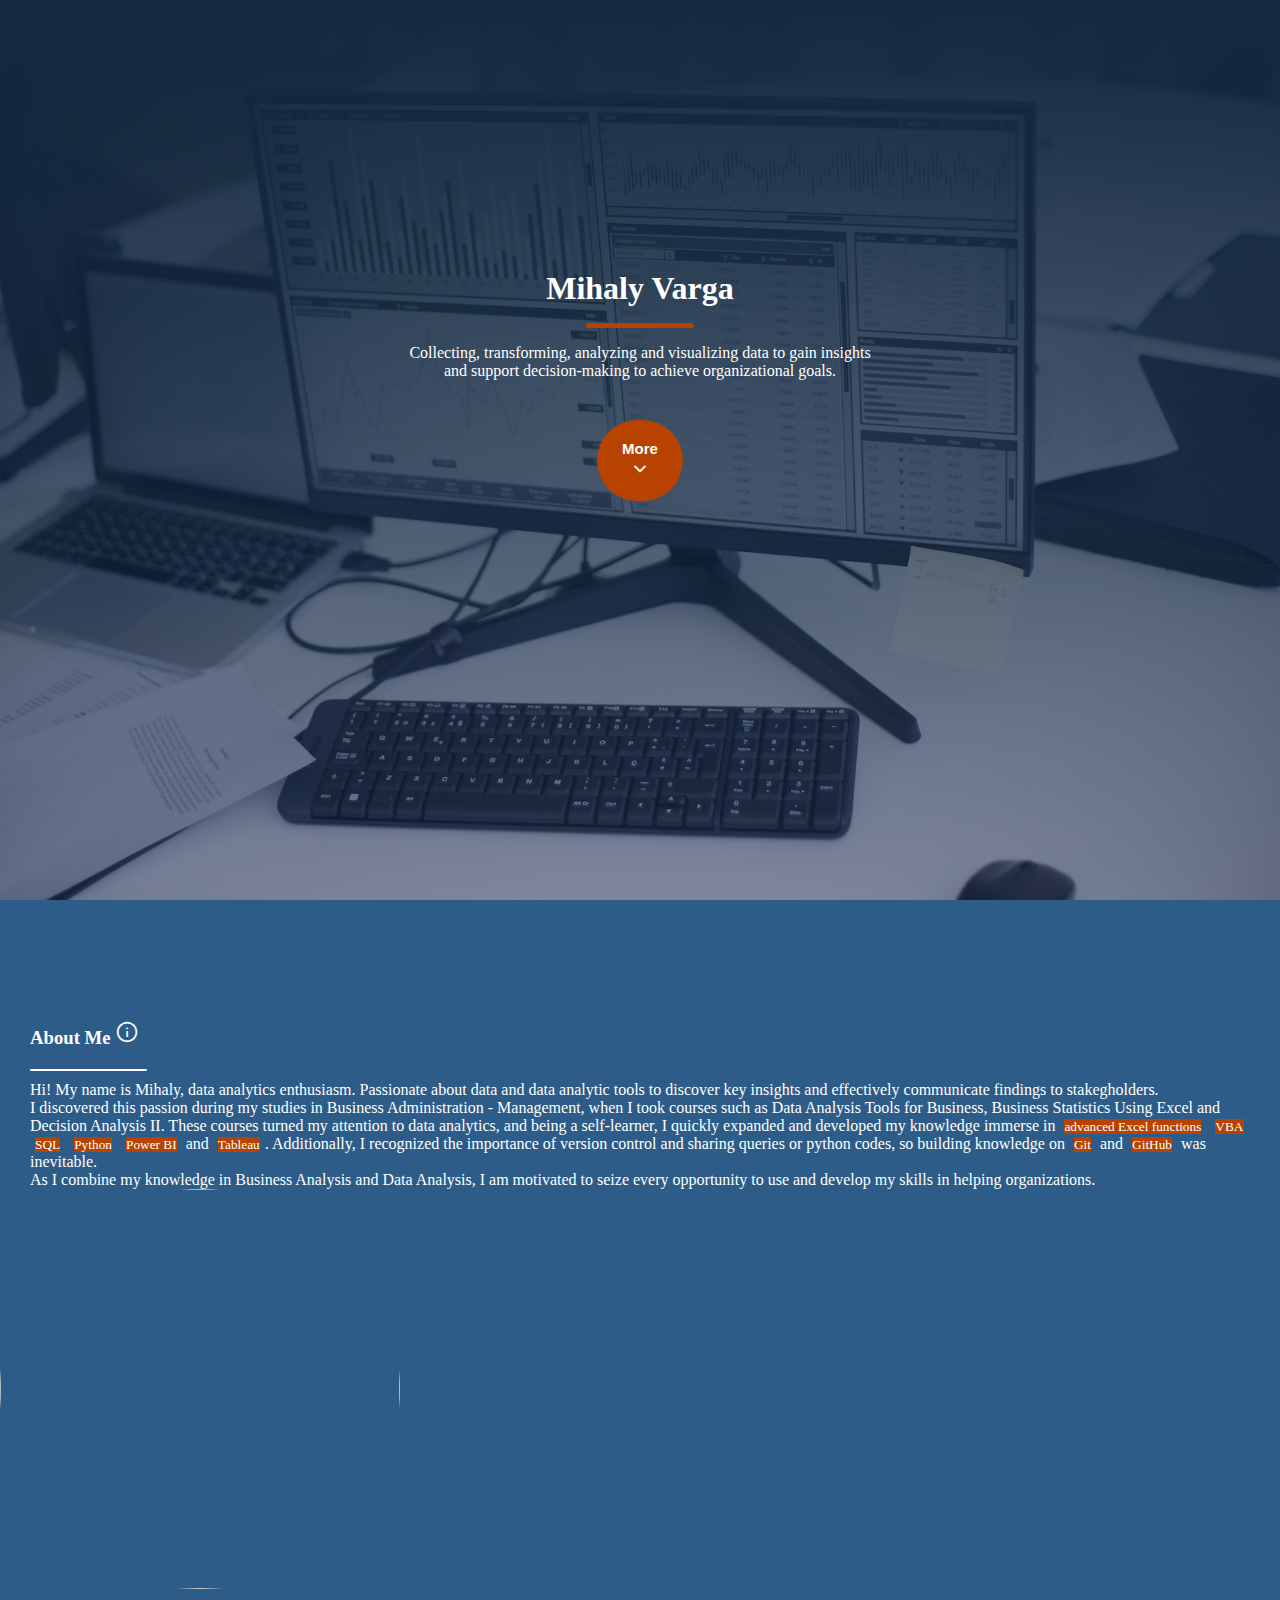
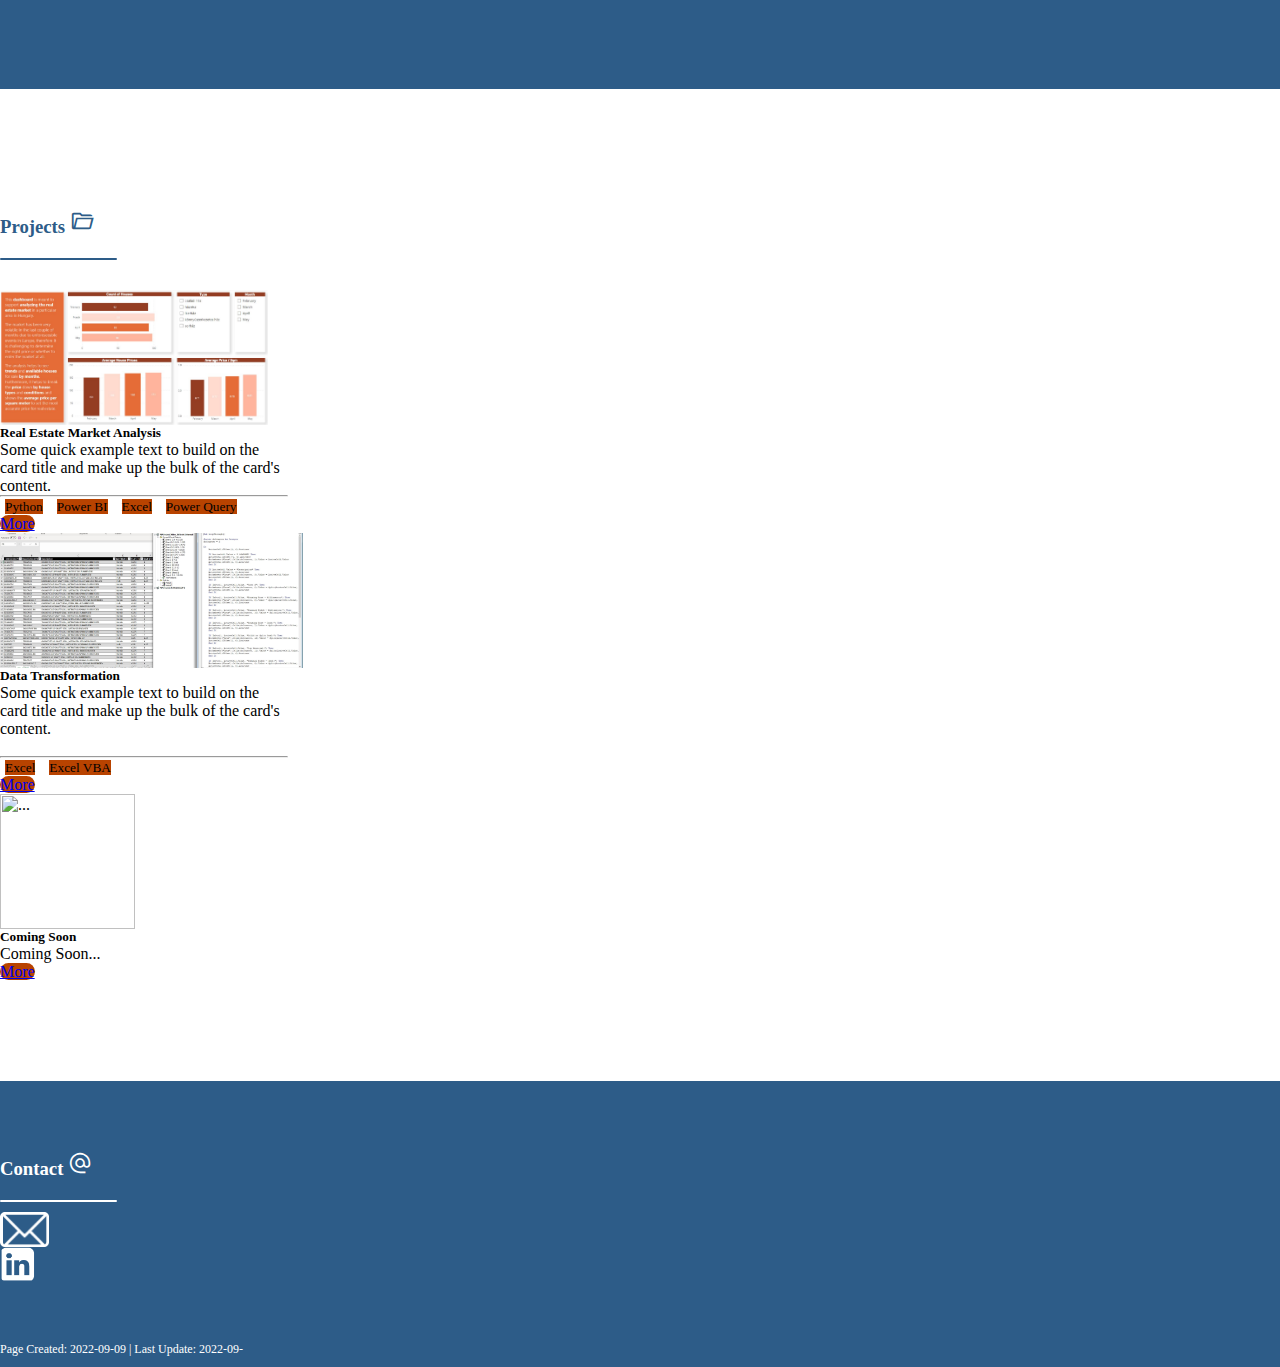
==== index.html @ f5728b47 "Updated About Me" ====
<html lang="en">
<head>
    <link rel="stylesheet" href="https://fonts.googleapis.com/css2?family=Material+Symbols+Outlined:opsz,wght,FILL,GRAD@20..48,100..700,0..1,-50..200" />
    <link rel="stylesheet" href="resources/style.css">
    <link href="https://cdn.jsdelivr.net/npm/bootstrap@5.2.1/dist/css/bootstrap.min.css" rel="stylesheet" integrity="sha384-iYQeCzEYFbKjA/T2uDLTpkwGzCiq6soy8tYaI1GyVh/UjpbCx/TYkiZhlZB6+fzT" crossorigin="anonymous">
    <script src="https://cdn.jsdelivr.net/npm/bootstrap@5.2.1/dist/js/bootstrap.bundle.min.js" integrity="sha384-u1OknCvxWvY5kfmNBILK2hRnQC3Pr17a+RTT6rIHI7NnikvbZlHgTPOOmMi466C8" crossorigin="anonymous"></script>
    <meta charset="UTF-8">
    <meta http-equiv="X-UA-Compatible" content="IE=edge">
    <meta name="viewport" content="width=device-width, initial-scale=1.0">
    <title>Mihaly Varga</title>
    <link rel="icon" type="image/x-icon" href="resources/mv.png">
</head>
<body>
    <div class="jumbotron">
        <h1 class="display-4">Mihaly Varga</h1>
        <div class="line"></div>
        <h4>Collecting, transforming, analyzing and visualizing data to gain insights<br> and support decision-making to achieve organizational goals.</h4>
        <a href="#aboutme"><button type="button" class="button"><span class="more"> More</span>
                <br>
                <span class="material-symbols-outlined">
                keyboard_arrow_down
                    </span>
            </button>
        </a>
    </div>
    <div class="wrap" id="aboutme">
        <div class="container">
            <div class="row">
            <div class="col-6">
                <h3>About Me <span class="material-symbols-outlined">
                    info
                    </span></h3>
                    <div class="line2"></div>
            <p>Hi! My name is Mihaly, data analytics enthusiasm. Passionate about data and data analytic tools to discover key insights and effectively communicate findings to stakegholders.</p>
            <p>I discovered this passion during my studies in Business Administration - Management, when I took courses such as Data Analysis Tools for Business, Business Statistics Using Excel and Decision Analysis II. These courses turned my attention to data analytics, and being a self-learner, I quickly expanded and developed my knowledge immerse in <span class="badge rounded-pill">advanced Excel functions</span> <span class="badge rounded-pill">VBA</span> <span class="badge rounded-pill">SQL</span> <span class="badge rounded-pill">Python</span> <span class="badge rounded-pill">Power BI</span> and <span class="badge rounded-pill">Tableau</span>. Additionally, I recognized the importance of version control and sharing queries or python codes, so building knowledge on <span class="badge rounded-pill">Git</span> and <span class="badge rounded-pill">GitHub</span> was inevitable.</p>
            <p>As I combine my knowledge in Business Analysis and Data Analysis, I am motivated to seize every opportunity to use and develop my skills in helping organizations.</p>
        </div>
            <div class="col-md-auto">
                <img src="resources/me.jpg" alt="" class="portrait">
            </div>
            </div>
        </div>
    </div>
    <div class="wrap2">
        <div class="container text-center">
            <div class="row">
                <div class="col"><h3 class="projects">Projects <span class="material-symbols-outlined">
                    folder_open</span></h3>
            <div class="line3"></div>
        </div>
        </div>
            <div class="row">
            <div class="col">
                <div class="card" style="width: 18rem;">
                    <img src="resources/project1_thumbnail.JPG" class="card-img-top" alt="...">
                    <div class="card-body">
                      <h5 class="card-title">Real Estate Market Analysis</h5>
                      <p class="card-text">Some quick example text to build on the card title and make up the bulk of the card's content.
                        <br><hr>
                        <span class="badge rounded-pill text-bg-primary">Python</span>
                        <span class="badge rounded-pill text-bg-primary">Power BI</span>
                        <span class="badge rounded-pill text-bg-primary">Excel</span>
                        <span class="badge rounded-pill text-bg-primary">Power Query</span>
                      </p>
                      <a href="#" class="btn btn-primary">More</a>
                    </div>
                  </div>
            </div>
            <div class="col">
                <div class="card" style="width: 18rem;">
                    <img src="resources/project2_thumbnail.JPG" class="card-img-top" alt="...">
                    <div class="card-body">
                      <h5 class="card-title">Data Transformation</h5>
                      <p class="card-text">Some quick example text to build on the card title and make up the bulk of the card's content.<br>
                      <br><hr>
                      <span class="badge rounded-pill text-bg-primary">Excel</span>
                      <span class="badge rounded-pill text-bg-primary">Excel VBA</span>
                    </p>
                      <a href="#" class="btn btn-primary">More</a>
                    </div>
                  </div>
            </div>
            <div class="col">
                <div class="card" style="width: 18rem;">
                    <img src="..." class="card-img-top" alt="...">
                    <div class="card-body">
                      <h5 class="card-title">Coming Soon</h5>
                      <p class="card-text">Coming Soon...</p>
                      <a href="#" class="btn btn-primary">More</a>
                    </div>
                  </div>
            </div>
            </div>
        </div>
    </div>
    <div class="wrap3">
        <div class="container text-center">
            <div class="row">
                <div class="col"><h3 class="contact">Contact <span class="material-symbols-outlined">
                    alternate_email
                    </span></h3><div class="line2"></div></div>
            </div>
        </div>
        <div class="container text-center secondary_wrap">
            <div class="row">
                <div class="col"><a href = "mailto: varga.mihaly87@gmail.com"><img src="resources/mail.png" alt="" class="mail"></a></div>
                <div class="col"><a href="https://www.linkedin.com/in/mihaly-varga/" target="_blank" rel="noopener noreferrer"><img src="resources/linkedin.png" alt="" class="linkedin"></a></div>
            </div>
        </div>
    </div>
    <div class="wrap4">
        <div class="container text-center">
            <div class="row">
                <div class="col">Page Created: 2022-09-09 | Last Update: 2022-09-</div>
            </div>
        </div>
    </div>
</body>
</html>
---- resources/style.css ----
* {
    margin: 0;
    padding: 0;
}

.jumbotron {
    height: 100vh;
    background-image: linear-gradient(rgb(20, 42, 63), rgba(16, 31, 71, 0.5)), url('../resources/background.jpg');
    background-size: cover;
    background-position: center;
    color: white;
    text-align: center;
}

.jumbotron h1 {
    font-weight: 600;
    padding-top: 30vh;
}

.jumbotron h4 {
    line-height: normal;
}

.line {
    height: 5px;
    width: 12vh;
    margin: 1em auto;
    background-color: rgb(184, 67, 0);
    border-radius: 5px;
}

.jumbotron h4 {
    font-weight: lighter;
}

.button {
    margin-top: 40px;
    margin-left: auto;
    margin-right: auto;
    text-align: center;
    border: 0;
    color: white;
    background-color: rgb(184, 67, 0);
    border-radius: 50px;
    padding: 20px 25px;
}
.more {
    font-size: 15px;
    font-weight: bolder;
    margin: 0;
}

.wrap {
    padding: 100px 0px;
    width: 100%;
    color: white;
    background-color: rgb(45, 92, 136);
}

.col-6 {
    height: auto;
    padding: 0px 30px !important; 
}

.badge {
    font-size: 10pt !important;
    background-color: rgb(184, 67, 0) !important;
}

.portrait {
    border-radius: 100%;
    height: 400px;
    overflow: hidden;
}

h3 {
    margin: 20px 0px;
}

.line2 {
    height: 2px;
    margin: 10px 0px;
    width: 13vh;
    background-color: rgb(255, 255, 255);
    border-radius: 5px;
}

.material-symbols-outlined {
  font-variation-settings:
  'FILL' 0,
  'wght' 500,
  'GRAD' 0,
  'opsz' 48
}

.wrap2 {
    padding: 100px 0px;
}

.projects {
    text-align: left !important;
    color: rgb(45, 92, 136) !important;
}

.material-symbols-outlined {
  font-variation-settings:
  'FILL' 0,
  'wght' 500,
  'GRAD' 0,
  'opsz' 48
}

.line3 {
    margin-bottom: 30px !important;
    height: 2px;
    margin: 10px 0px;
    width: 13vh !important;
    background-color: rgb(45, 92, 136);
    border-radius: 5px;
}

.btn {
    margin-top: 5px;
    border: 0 !important;
    border-radius: 15px !important;
    background-color: rgb(184, 67, 0) !important;
}

.badge {
    margin: 5px !important;
}

.card-img-top {
    height: 15vh !important;
}

.wrap3 {
    padding: 50px 0px;
    width: 100%;
    color: white;
    background-color: rgb(45, 92, 136);
}

.contact {
    text-align: left !important;
}

.secondary_wrap {
    width: 60vh !important;
}

.linkedin {
    width: 35px;
}

.mail {
    height: 35px;
}

.wrap4 {
    font-size: 9pt;
    padding: 10px 0px;
    width: 100%;
    color: white;
    background-color: rgb(45, 92, 136);
}
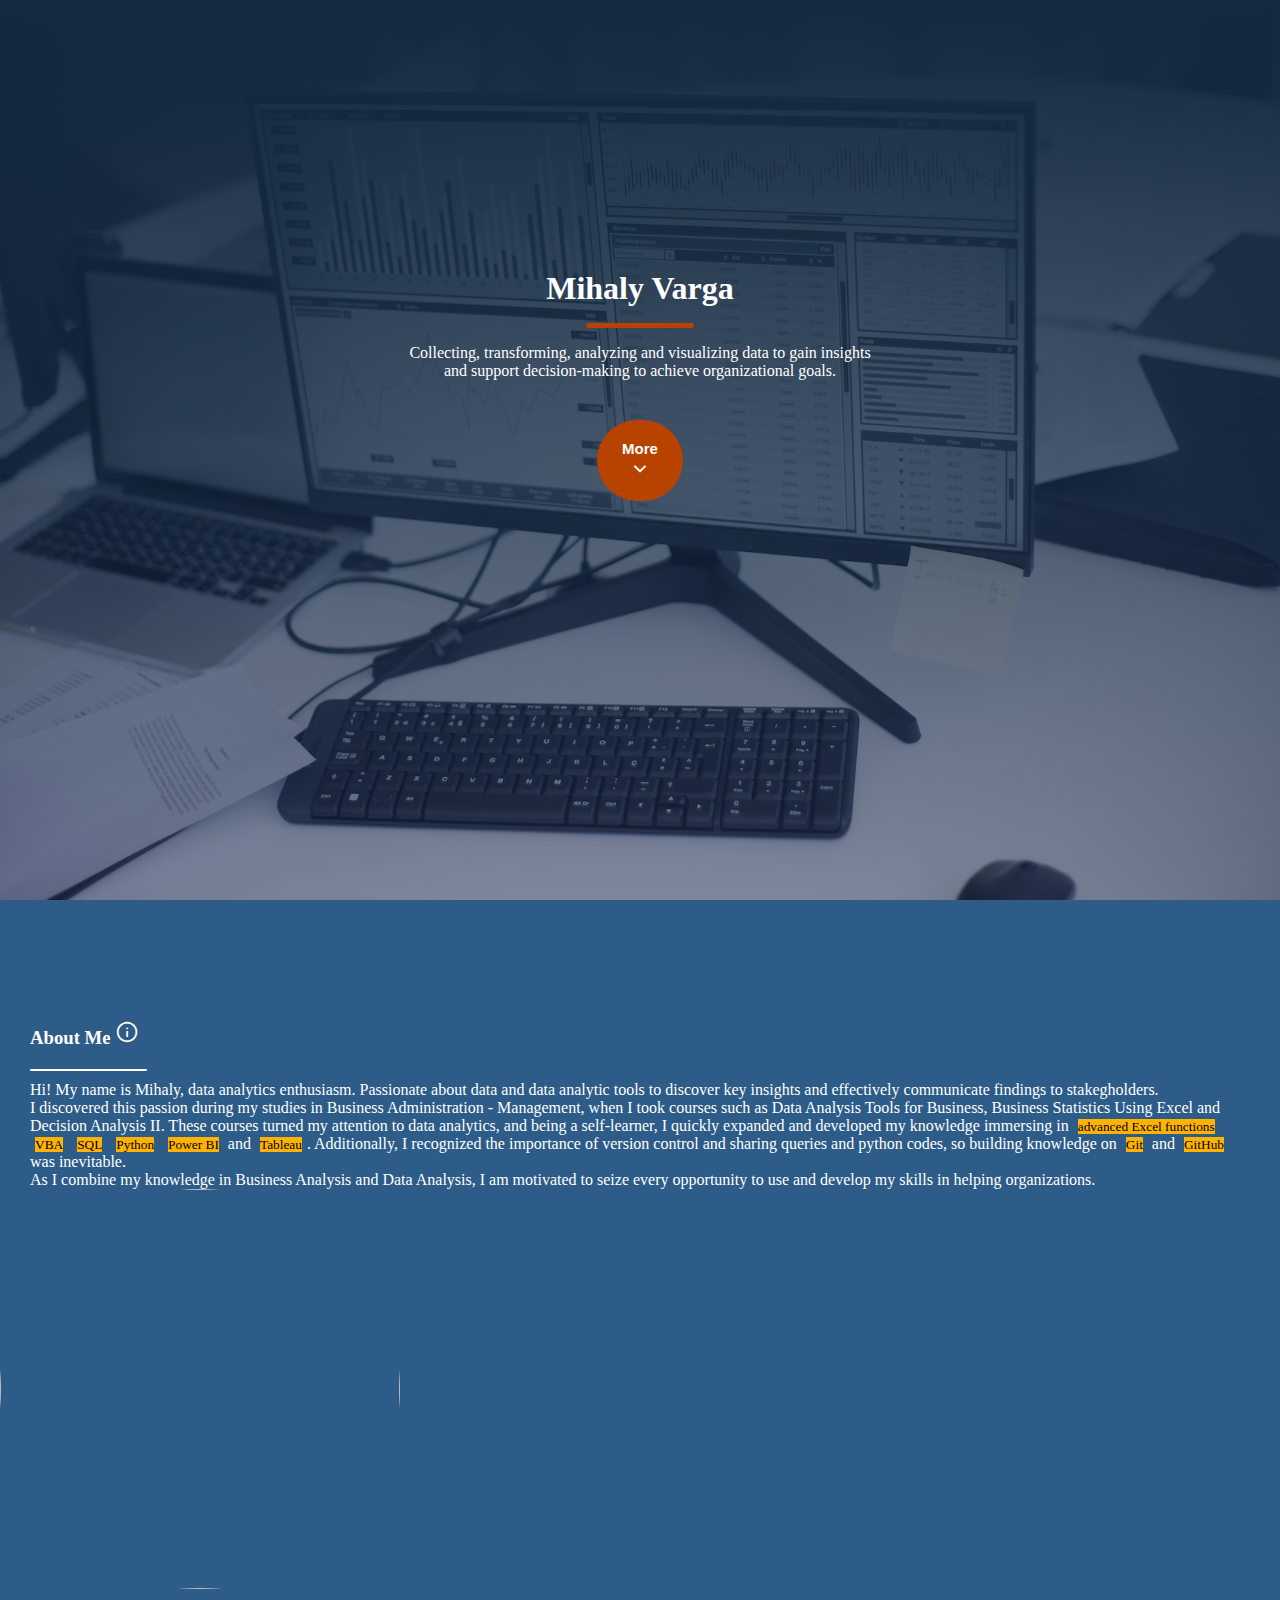
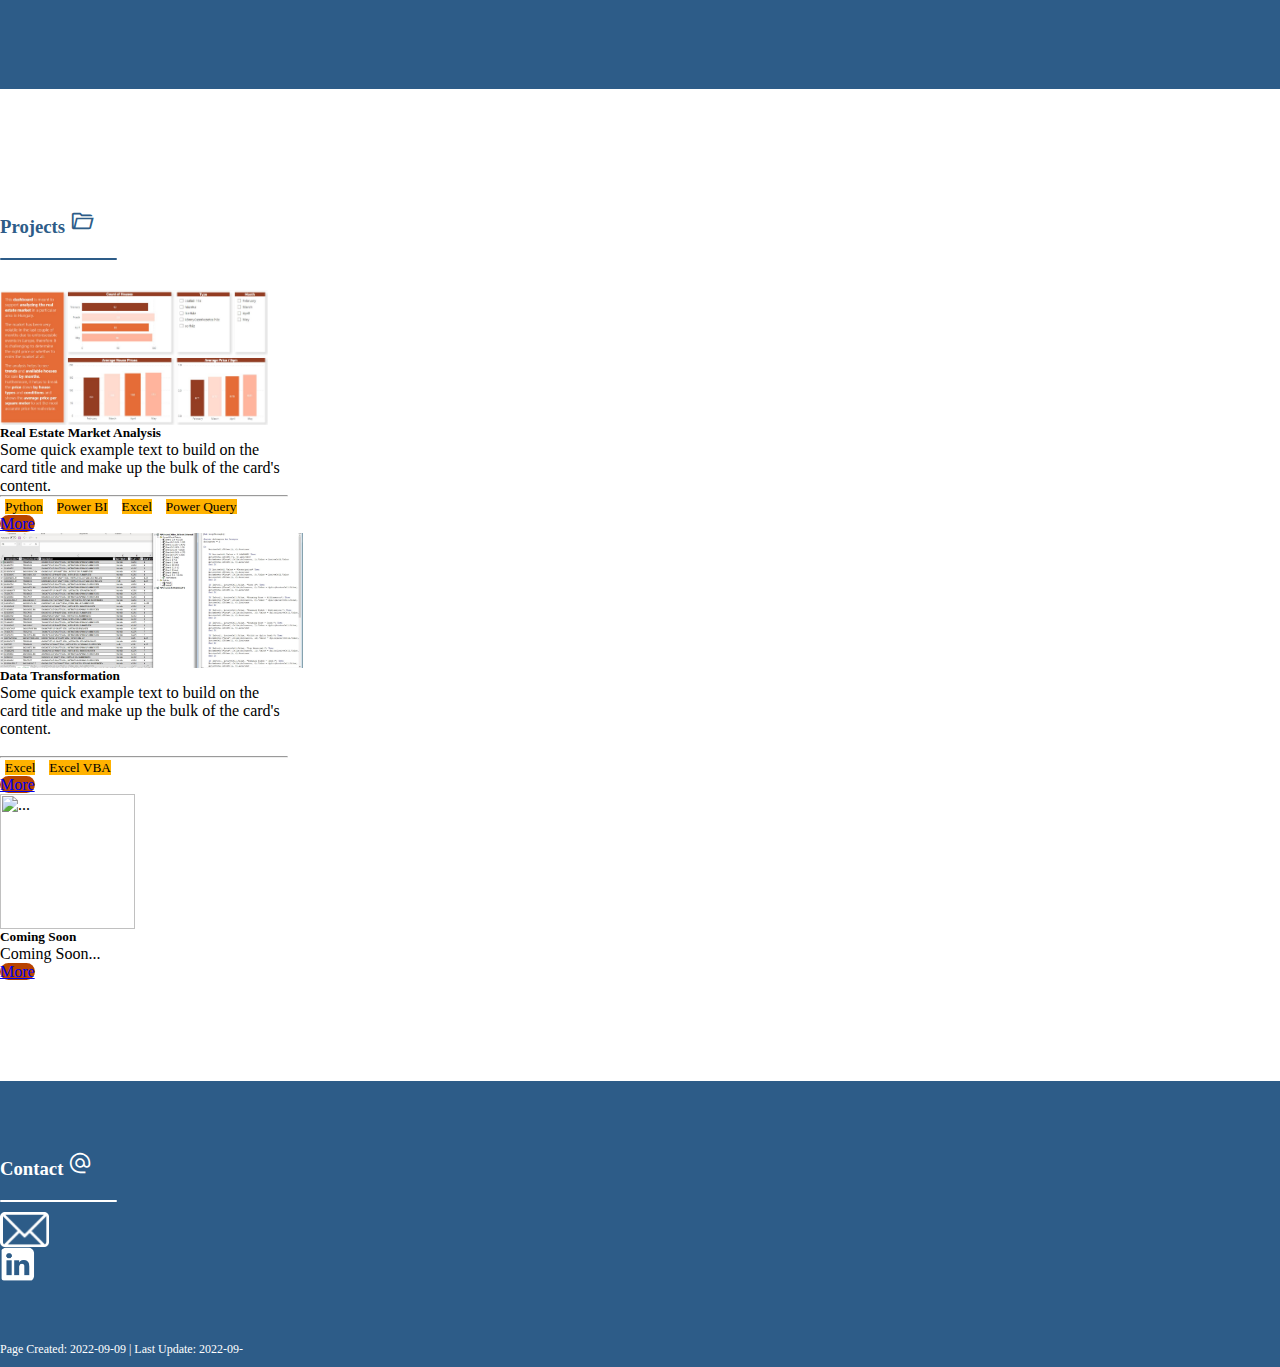
==== commit 7674ac8d: "Spelling correction" ====
--- a/index.html
+++ b/index.html
@@ -32,7 +32,7 @@
                     </span></h3>
                     <div class="line2"></div>
             <p>Hi! My name is Mihaly, data analytics enthusiasm. Passionate about data and data analytic tools to discover key insights and effectively communicate findings to stakegholders.</p>
-            <p>I discovered this passion during my studies in Business Administration - Management, when I took courses such as Data Analysis Tools for Business, Business Statistics Using Excel and Decision Analysis II. These courses turned my attention to data analytics, and being a self-learner, I quickly expanded and developed my knowledge immerse in <span class="badge rounded-pill">advanced Excel functions</span> <span class="badge rounded-pill">VBA</span> <span class="badge rounded-pill">SQL</span> <span class="badge rounded-pill">Python</span> <span class="badge rounded-pill">Power BI</span> and <span class="badge rounded-pill">Tableau</span>. Additionally, I recognized the importance of version control and sharing queries or python codes, so building knowledge on <span class="badge rounded-pill">Git</span> and <span class="badge rounded-pill">GitHub</span> was inevitable.</p>
+            <p>I discovered this passion during my studies in Business Administration - Management, when I took courses such as Data Analysis Tools for Business, Business Statistics Using Excel and Decision Analysis II. These courses turned my attention to data analytics, and being a self-learner, I quickly expanded and developed my knowledge immersing in <span class="badge rounded-pill">advanced Excel functions</span> <span class="badge rounded-pill">VBA</span> <span class="badge rounded-pill">SQL</span> <span class="badge rounded-pill">Python</span> <span class="badge rounded-pill">Power BI</span> and <span class="badge rounded-pill">Tableau</span>. Additionally, I recognized the importance of version control and sharing queries and python codes, so building knowledge on <span class="badge rounded-pill">Git</span> and <span class="badge rounded-pill">GitHub</span> was inevitable.</p>
             <p>As I combine my knowledge in Business Analysis and Data Analysis, I am motivated to seize every opportunity to use and develop my skills in helping organizations.</p>
         </div>
             <div class="col-md-auto">
--- a/resources/style.css
+++ b/resources/style.css
@@ -64,7 +64,9 @@
 
 .badge {
     font-size: 10pt !important;
-    background-color: rgb(184, 67, 0) !important;
+    background-color: #FFB200 !important;
+    color: black !important;
+    margin: 5px !important;
 }
 
 .portrait {
@@ -126,10 +128,6 @@
     background-color: rgb(184, 67, 0) !important;
 }
 
-.badge {
-    margin: 5px !important;
-}
-
 .card-img-top {
     height: 15vh !important;
 }
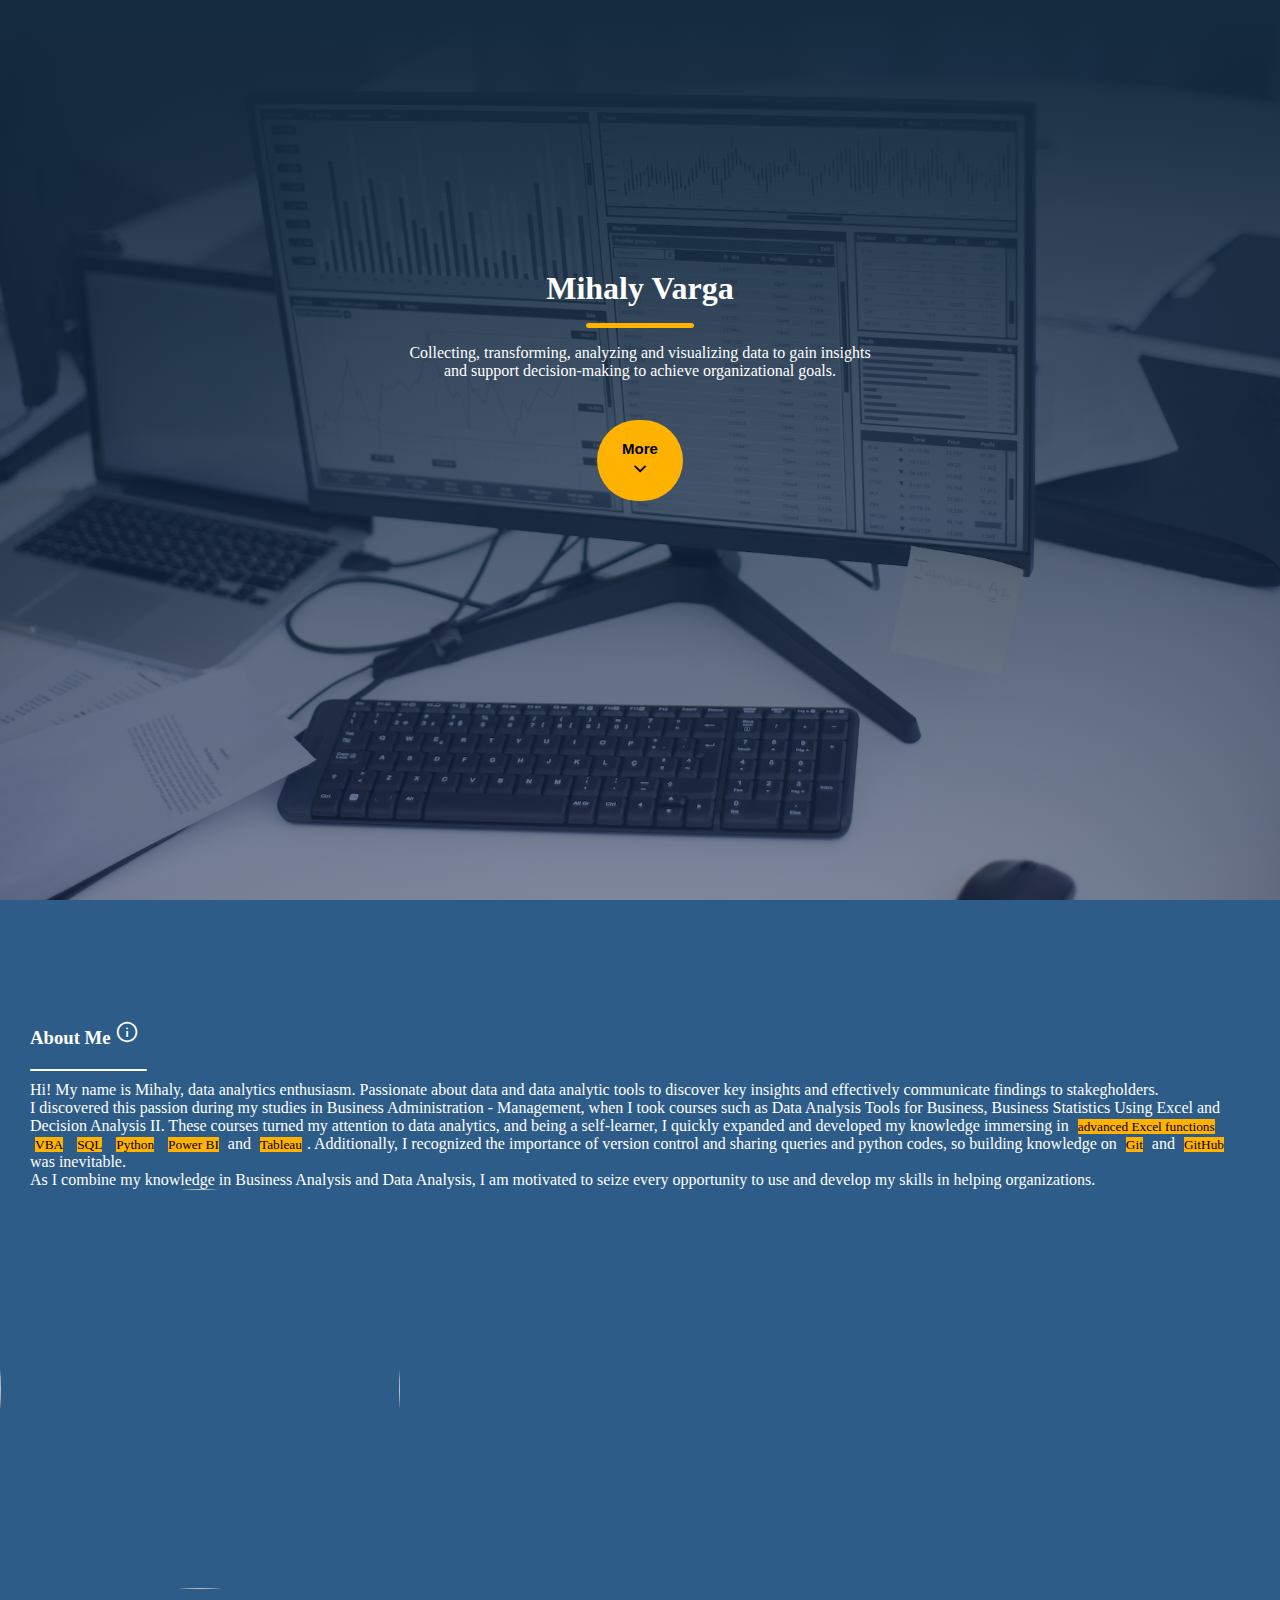
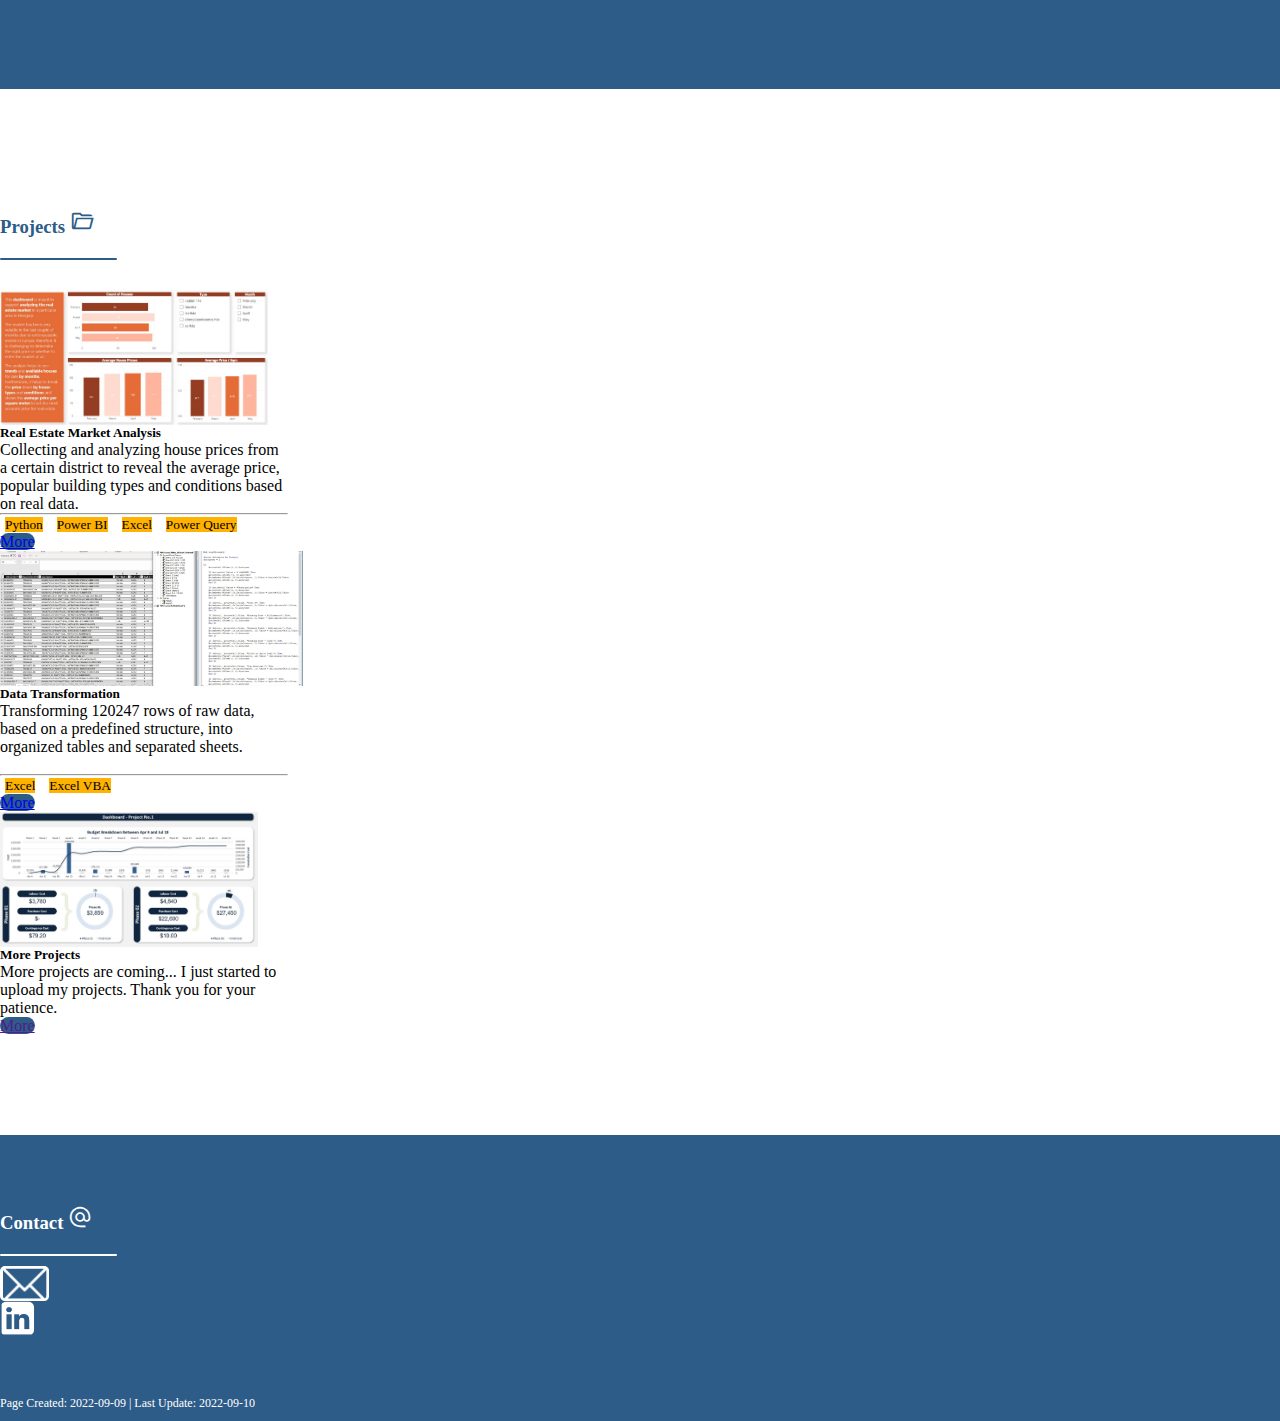
==== commit edadd63a: "Changes and new page" ====
--- a/index.html
+++ b/index.html
@@ -17,7 +17,7 @@
         <h4>Collecting, transforming, analyzing and visualizing data to gain insights<br> and support decision-making to achieve organizational goals.</h4>
         <a href="#aboutme"><button type="button" class="button"><span class="more"> More</span>
                 <br>
-                <span class="material-symbols-outlined">
+                <span class="material-symbols-outlined info">
                 keyboard_arrow_down
                     </span>
             </button>
@@ -25,7 +25,7 @@
     </div>
     <div class="wrap" id="aboutme">
         <div class="container">
-            <div class="row">
+            <div class="row justify-content-md-center">
             <div class="col-6">
                 <h3>About Me <span class="material-symbols-outlined">
                     info
@@ -43,26 +43,26 @@
     </div>
     <div class="wrap2">
         <div class="container text-center">
-            <div class="row">
-                <div class="col"><h3 class="projects">Projects <span class="material-symbols-outlined">
+            <div class="row justify-content-md-center">
+                <div class="col"><h3 class="projects">Projects <span class="material-symbols-outlined folder">
                     folder_open</span></h3>
             <div class="line3"></div>
         </div>
         </div>
-            <div class="row">
-            <div class="col">
+            <div class="row justify-content-md-center">
+            <div class="col ">
                 <div class="card" style="width: 18rem;">
                     <img src="resources/project1_thumbnail.JPG" class="card-img-top" alt="...">
                     <div class="card-body">
                       <h5 class="card-title">Real Estate Market Analysis</h5>
-                      <p class="card-text">Some quick example text to build on the card title and make up the bulk of the card's content.
+                      <p class="card-text">Collecting and analyzing house prices from a certain district to reveal the average price, popular building types and conditions based on real data.
                         <br><hr>
-                        <span class="badge rounded-pill text-bg-primary">Python</span>
-                        <span class="badge rounded-pill text-bg-primary">Power BI</span>
-                        <span class="badge rounded-pill text-bg-primary">Excel</span>
-                        <span class="badge rounded-pill text-bg-primary">Power Query</span>
+                        <span class="badge rounded-pill">Python</span>
+                        <span class="badge rounded-pill">Power BI</span>
+                        <span class="badge rounded-pill">Excel</span>
+                        <span class="badge rounded-pill">Power Query</span>
                       </p>
-                      <a href="#" class="btn btn-primary">More</a>
+                      <a href="resources/realestate.html" class="btn btn-primary">More</a>
                     </div>
                   </div>
             </div>
@@ -71,10 +71,10 @@
                     <img src="resources/project2_thumbnail.JPG" class="card-img-top" alt="...">
                     <div class="card-body">
                       <h5 class="card-title">Data Transformation</h5>
-                      <p class="card-text">Some quick example text to build on the card title and make up the bulk of the card's content.<br>
+                      <p class="card-text">Transforming 120247 rows of raw data, based on a predefined structure, into organized tables and separated sheets.<br>
                       <br><hr>
-                      <span class="badge rounded-pill text-bg-primary">Excel</span>
-                      <span class="badge rounded-pill text-bg-primary">Excel VBA</span>
+                      <span class="badge rounded-pill">Excel</span>
+                      <span class="badge rounded-pill">Excel VBA</span>
                     </p>
                       <a href="#" class="btn btn-primary">More</a>
                     </div>
@@ -82,11 +82,11 @@
             </div>
             <div class="col">
                 <div class="card" style="width: 18rem;">
-                    <img src="..." class="card-img-top" alt="...">
+                    <img src="resources/project3_thumbnail.JPG" class="card-img-top" alt="...">
                     <div class="card-body">
-                      <h5 class="card-title">Coming Soon</h5>
-                      <p class="card-text">Coming Soon...</p>
-                      <a href="#" class="btn btn-primary">More</a>
+                      <h5 class="card-title">More Projects</h5>
+                      <p class="card-text">More projects are coming... I just started to upload my projects. Thank you for your patience.</p>
+                      <a href="" class="btn btn-primary">More</a>
                     </div>
                   </div>
             </div>
@@ -95,7 +95,7 @@
     </div>
     <div class="wrap3">
         <div class="container text-center">
-            <div class="row">
+            <div class="row justify-content-md-center">
                 <div class="col"><h3 class="contact">Contact <span class="material-symbols-outlined">
                     alternate_email
                     </span></h3><div class="line2"></div></div>
@@ -103,7 +103,7 @@
         </div>
         <div class="container text-center secondary_wrap">
             <div class="row">
-                <div class="col"><a href = "mailto: varga.mihaly87@gmail.com"><img src="resources/mail.png" alt="" class="mail"></a></div>
+                <div class="col"><a href = "mailto: varga.mihaly87@gmail.com"><img src="resources/mail.png" alt="" class="mail" rel="noopener noreferrer"></a></div>
                 <div class="col"><a href="https://www.linkedin.com/in/mihaly-varga/" target="_blank" rel="noopener noreferrer"><img src="resources/linkedin.png" alt="" class="linkedin"></a></div>
             </div>
         </div>
@@ -111,7 +111,7 @@
     <div class="wrap4">
         <div class="container text-center">
             <div class="row">
-                <div class="col">Page Created: 2022-09-09 | Last Update: 2022-09-</div>
+                <div class="col">Page Created: 2022-09-09 | Last Update: 2022-09-10</div>
             </div>
         </div>
     </div>
--- a/resources/style.css
+++ b/resources/style.css
@@ -25,7 +25,7 @@
     height: 5px;
     width: 12vh;
     margin: 1em auto;
-    background-color: rgb(184, 67, 0);
+    background-color: #FFB200;
     border-radius: 5px;
 }
 
@@ -40,11 +40,12 @@
     text-align: center;
     border: 0;
     color: white;
-    background-color: rgb(184, 67, 0);
+    background-color: #FFB200;
     border-radius: 50px;
     padding: 20px 25px;
 }
 .more {
+    color: black;
     font-size: 15px;
     font-weight: bolder;
     margin: 0;
@@ -87,12 +88,12 @@
     border-radius: 5px;
 }
 
-.material-symbols-outlined {
-  font-variation-settings:
-  'FILL' 0,
-  'wght' 500,
-  'GRAD' 0,
-  'opsz' 48
+.info {
+    color: black;
+}
+
+.folder {
+    color: rgb(45, 92, 136);
 }
 
 .wrap2 {
@@ -125,7 +126,7 @@
     margin-top: 5px;
     border: 0 !important;
     border-radius: 15px !important;
-    background-color: rgb(184, 67, 0) !important;
+    background-color: rgb(45, 92, 136) !important;
 }
 
 .card-img-top {
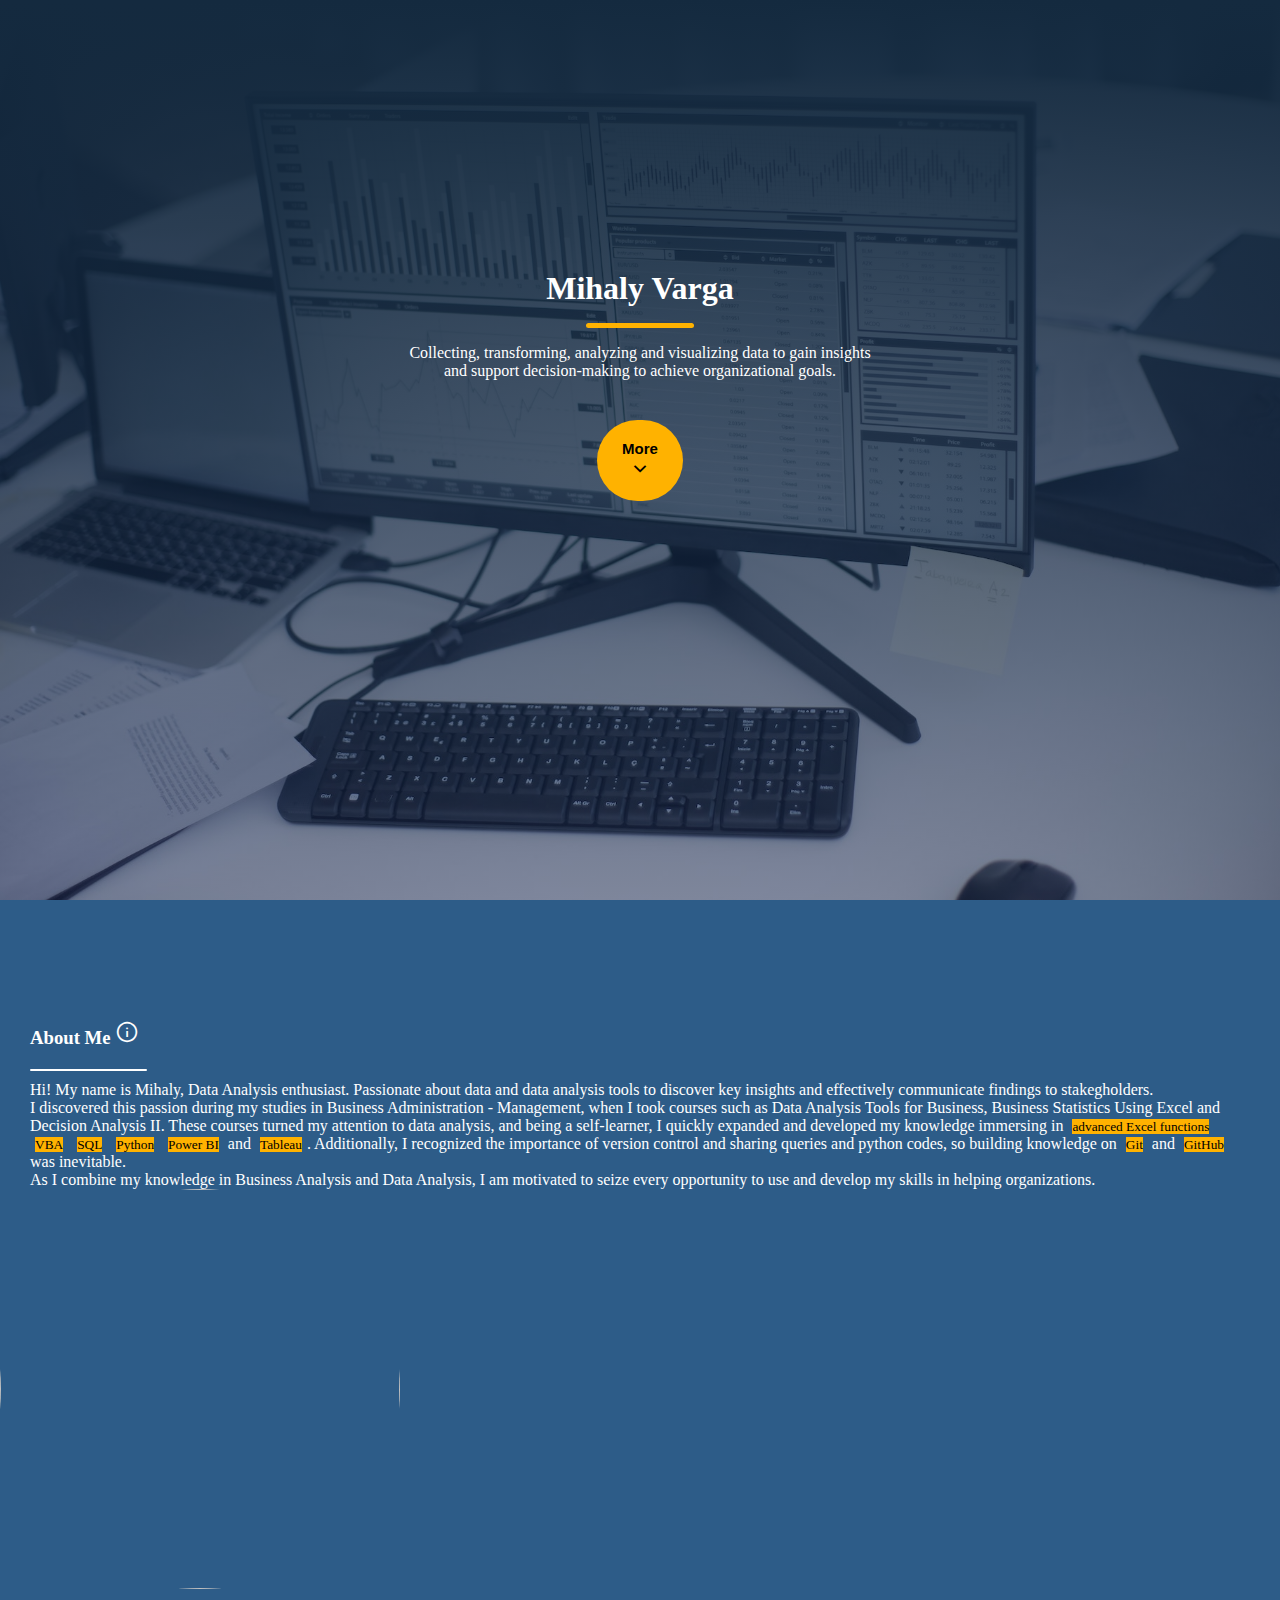
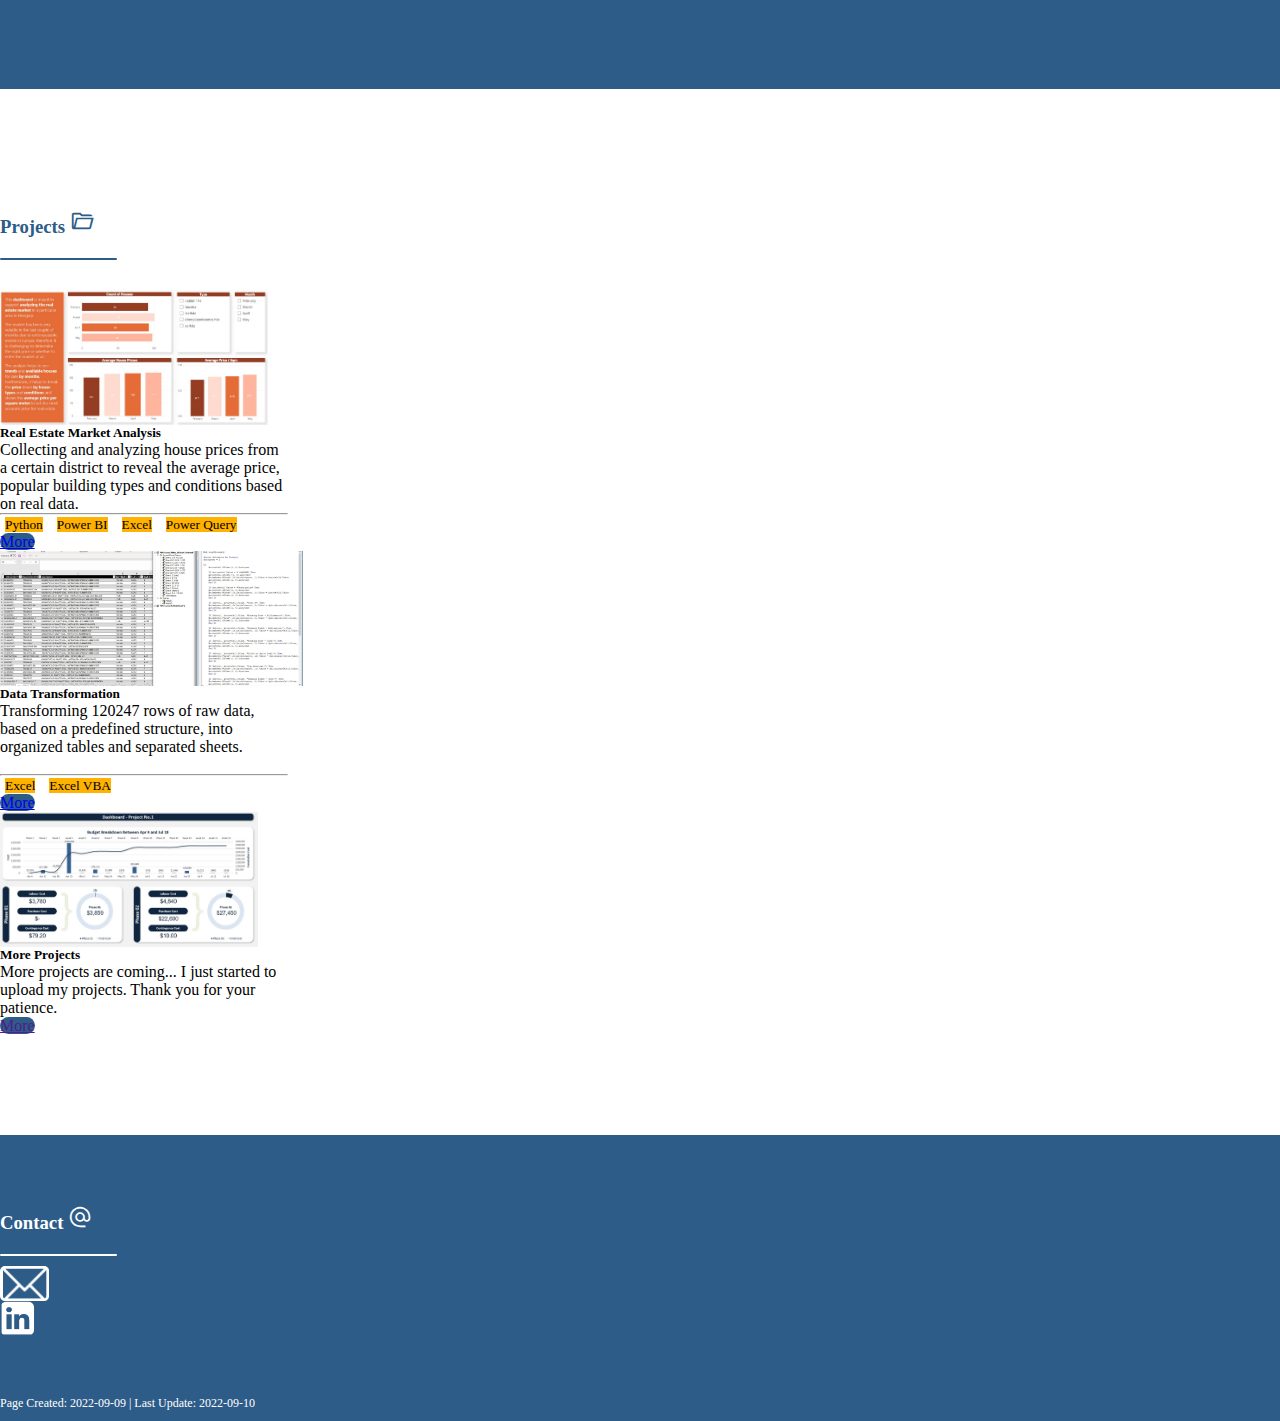
==== commit a98a3742: "Finalized new page" ====
--- a/index.html
+++ b/index.html
@@ -31,8 +31,8 @@
                     info
                     </span></h3>
                     <div class="line2"></div>
-            <p>Hi! My name is Mihaly, data analytics enthusiasm. Passionate about data and data analytic tools to discover key insights and effectively communicate findings to stakegholders.</p>
-            <p>I discovered this passion during my studies in Business Administration - Management, when I took courses such as Data Analysis Tools for Business, Business Statistics Using Excel and Decision Analysis II. These courses turned my attention to data analytics, and being a self-learner, I quickly expanded and developed my knowledge immersing in <span class="badge rounded-pill">advanced Excel functions</span> <span class="badge rounded-pill">VBA</span> <span class="badge rounded-pill">SQL</span> <span class="badge rounded-pill">Python</span> <span class="badge rounded-pill">Power BI</span> and <span class="badge rounded-pill">Tableau</span>. Additionally, I recognized the importance of version control and sharing queries and python codes, so building knowledge on <span class="badge rounded-pill">Git</span> and <span class="badge rounded-pill">GitHub</span> was inevitable.</p>
+            <p>Hi! My name is Mihaly, Data Analysis enthusiast. Passionate about data and data analysis tools to discover key insights and effectively communicate findings to stakegholders.</p>
+            <p>I discovered this passion during my studies in Business Administration - Management, when I took courses such as Data Analysis Tools for Business, Business Statistics Using Excel and Decision Analysis II. These courses turned my attention to data analysis, and being a self-learner, I quickly expanded and developed my knowledge immersing in <span class="badge rounded-pill">advanced Excel functions</span> <span class="badge rounded-pill">VBA</span> <span class="badge rounded-pill">SQL</span> <span class="badge rounded-pill">Python</span> <span class="badge rounded-pill">Power BI</span> and <span class="badge rounded-pill">Tableau</span>. Additionally, I recognized the importance of version control and sharing queries and python codes, so building knowledge on <span class="badge rounded-pill">Git</span> and <span class="badge rounded-pill">GitHub</span> was inevitable.</p>
             <p>As I combine my knowledge in Business Analysis and Data Analysis, I am motivated to seize every opportunity to use and develop my skills in helping organizations.</p>
         </div>
             <div class="col-md-auto">
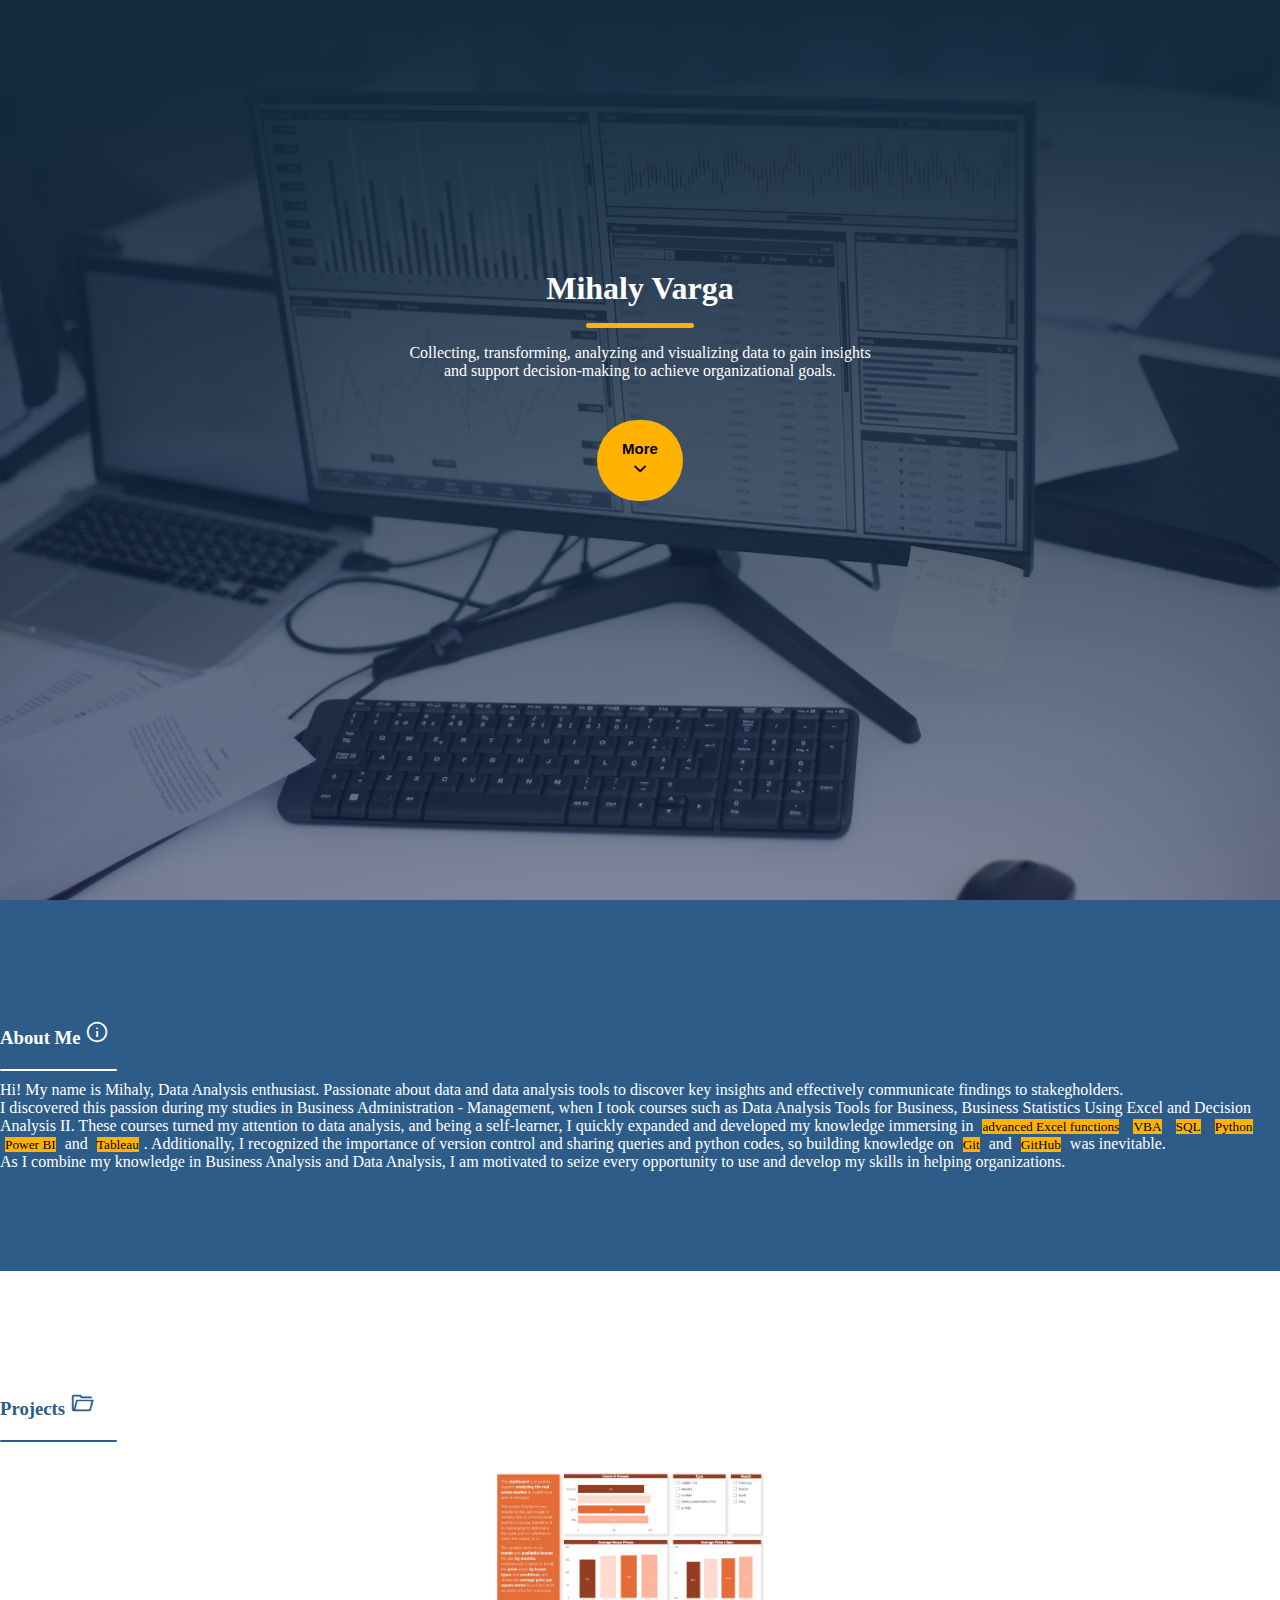
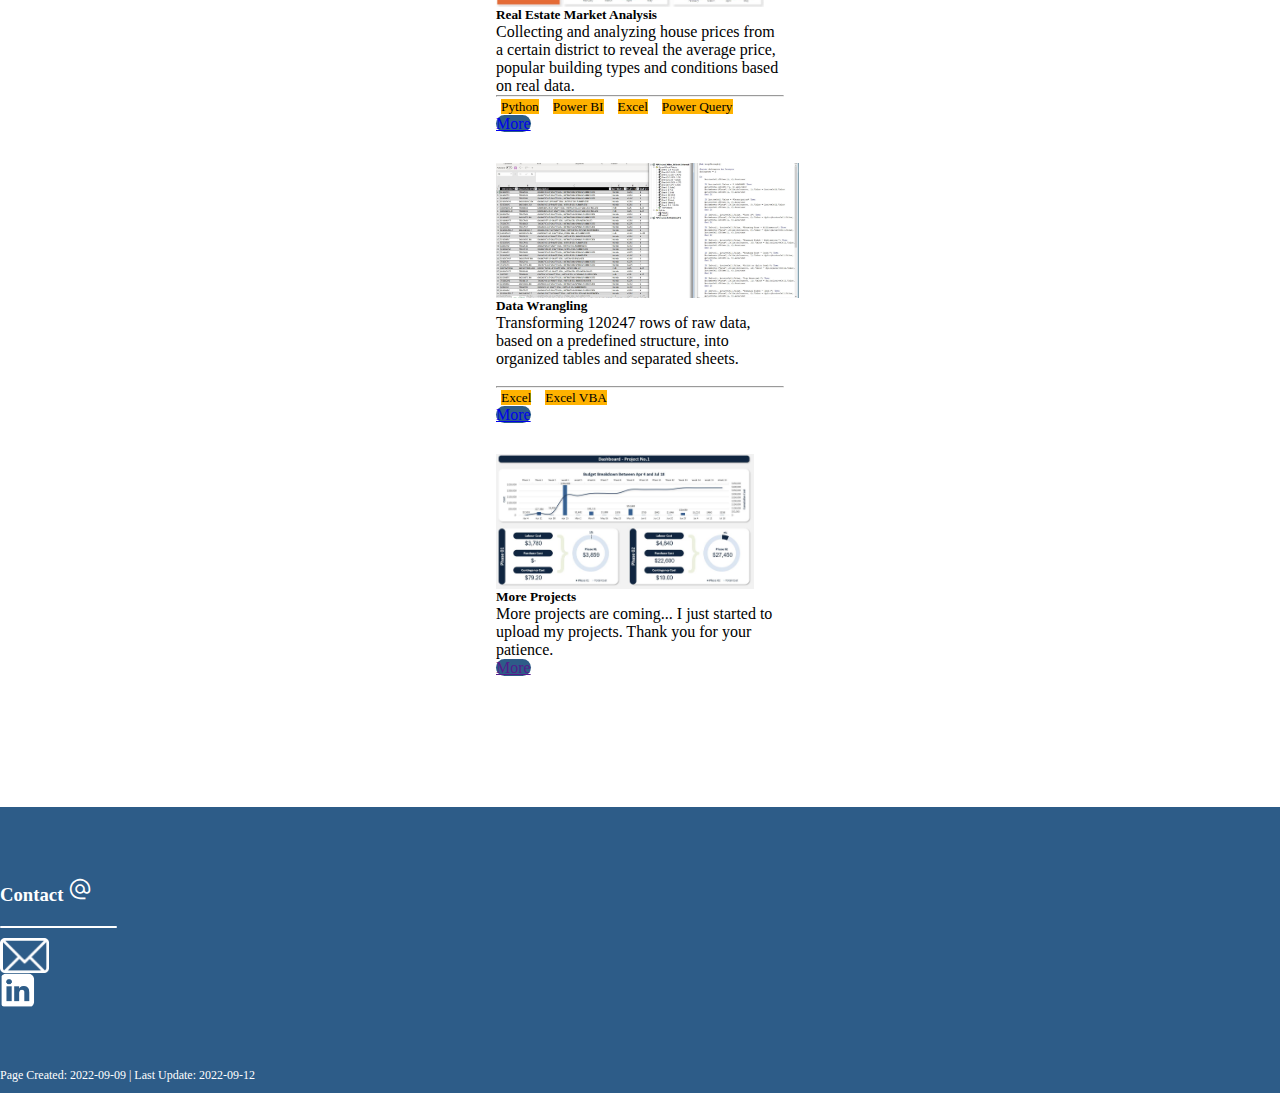
==== commit ee3c4104: "Update 2" ====
--- a/index.html
+++ b/index.html
@@ -26,7 +26,7 @@
     <div class="wrap" id="aboutme">
         <div class="container">
             <div class="row justify-content-md-center">
-            <div class="col-6">
+            <div class="col-md-6">
                 <h3>About Me <span class="material-symbols-outlined">
                     info
                     </span></h3>
@@ -35,22 +35,23 @@
             <p>I discovered this passion during my studies in Business Administration - Management, when I took courses such as Data Analysis Tools for Business, Business Statistics Using Excel and Decision Analysis II. These courses turned my attention to data analysis, and being a self-learner, I quickly expanded and developed my knowledge immersing in <span class="badge rounded-pill">advanced Excel functions</span> <span class="badge rounded-pill">VBA</span> <span class="badge rounded-pill">SQL</span> <span class="badge rounded-pill">Python</span> <span class="badge rounded-pill">Power BI</span> and <span class="badge rounded-pill">Tableau</span>. Additionally, I recognized the importance of version control and sharing queries and python codes, so building knowledge on <span class="badge rounded-pill">Git</span> and <span class="badge rounded-pill">GitHub</span> was inevitable.</p>
             <p>As I combine my knowledge in Business Analysis and Data Analysis, I am motivated to seize every opportunity to use and develop my skills in helping organizations.</p>
         </div>
-            <div class="col-md-auto">
+            <div class="col-md-6" style="text-align: center;">
                 <img src="resources/me.jpg" alt="" class="portrait">
             </div>
             </div>
         </div>
     </div>
-    <div class="wrap2">
+    <div class="wrap2" id="projectsid">
         <div class="container text-center">
             <div class="row justify-content-md-center">
-                <div class="col"><h3 class="projects">Projects <span class="material-symbols-outlined folder">
+                <div class="col-md-6"><h3 class="projects">Projects <span class="material-symbols-outlined folder">
                     folder_open</span></h3>
-            <div class="line3"></div>
-        </div>
-        </div>
+                    <div class="line3"></div>
+                </div>
+                <div class="col-md-6"></div>
+            </div>
             <div class="row justify-content-md-center">
-            <div class="col ">
+            <div class="col-md-4">
                 <div class="card" style="width: 18rem;">
                     <img src="resources/project1_thumbnail.JPG" class="card-img-top" alt="...">
                     <div class="card-body">
@@ -66,21 +67,21 @@
                     </div>
                   </div>
             </div>
-            <div class="col">
+            <div class="col-md-4">
                 <div class="card" style="width: 18rem;">
                     <img src="resources/project2_thumbnail.JPG" class="card-img-top" alt="...">
                     <div class="card-body">
-                      <h5 class="card-title">Data Transformation</h5>
+                      <h5 class="card-title">Data Wrangling</h5>
                       <p class="card-text">Transforming 120247 rows of raw data, based on a predefined structure, into organized tables and separated sheets.<br>
                       <br><hr>
                       <span class="badge rounded-pill">Excel</span>
                       <span class="badge rounded-pill">Excel VBA</span>
                     </p>
-                      <a href="#" class="btn btn-primary">More</a>
+                      <a href="resources/datatransforming.html" class="btn btn-primary">More</a>
                     </div>
                   </div>
             </div>
-            <div class="col">
+            <div class="col-md-4">
                 <div class="card" style="width: 18rem;">
                     <img src="resources/project3_thumbnail.JPG" class="card-img-top" alt="...">
                     <div class="card-body">
@@ -111,7 +112,7 @@
     <div class="wrap4">
         <div class="container text-center">
             <div class="row">
-                <div class="col">Page Created: 2022-09-09 | Last Update: 2022-09-10</div>
+                <div class="col">Page Created: 2022-09-09 | Last Update: 2022-09-12</div>
             </div>
         </div>
     </div>
--- a/resources/style.css
+++ b/resources/style.css
@@ -58,11 +58,6 @@
     background-color: rgb(45, 92, 136);
 }
 
-.col-6 {
-    height: auto;
-    padding: 0px 30px !important; 
-}
-
 .badge {
     font-size: 10pt !important;
     background-color: #FFB200 !important;
@@ -71,9 +66,10 @@
 }
 
 .portrait {
+    margin-left: auto;
+    margin-right: auto;
     border-radius: 100%;
-    height: 400px;
-    overflow: hidden;
+    max-width: 70%;
 }
 
 h3 {
@@ -122,6 +118,12 @@
     border-radius: 5px;
 }
 
+.card {
+    margin-left: auto !important;
+    margin-right: auto !important;
+    margin-bottom: 30px;
+}
+
 .btn {
     margin-top: 5px;
     border: 0 !important;
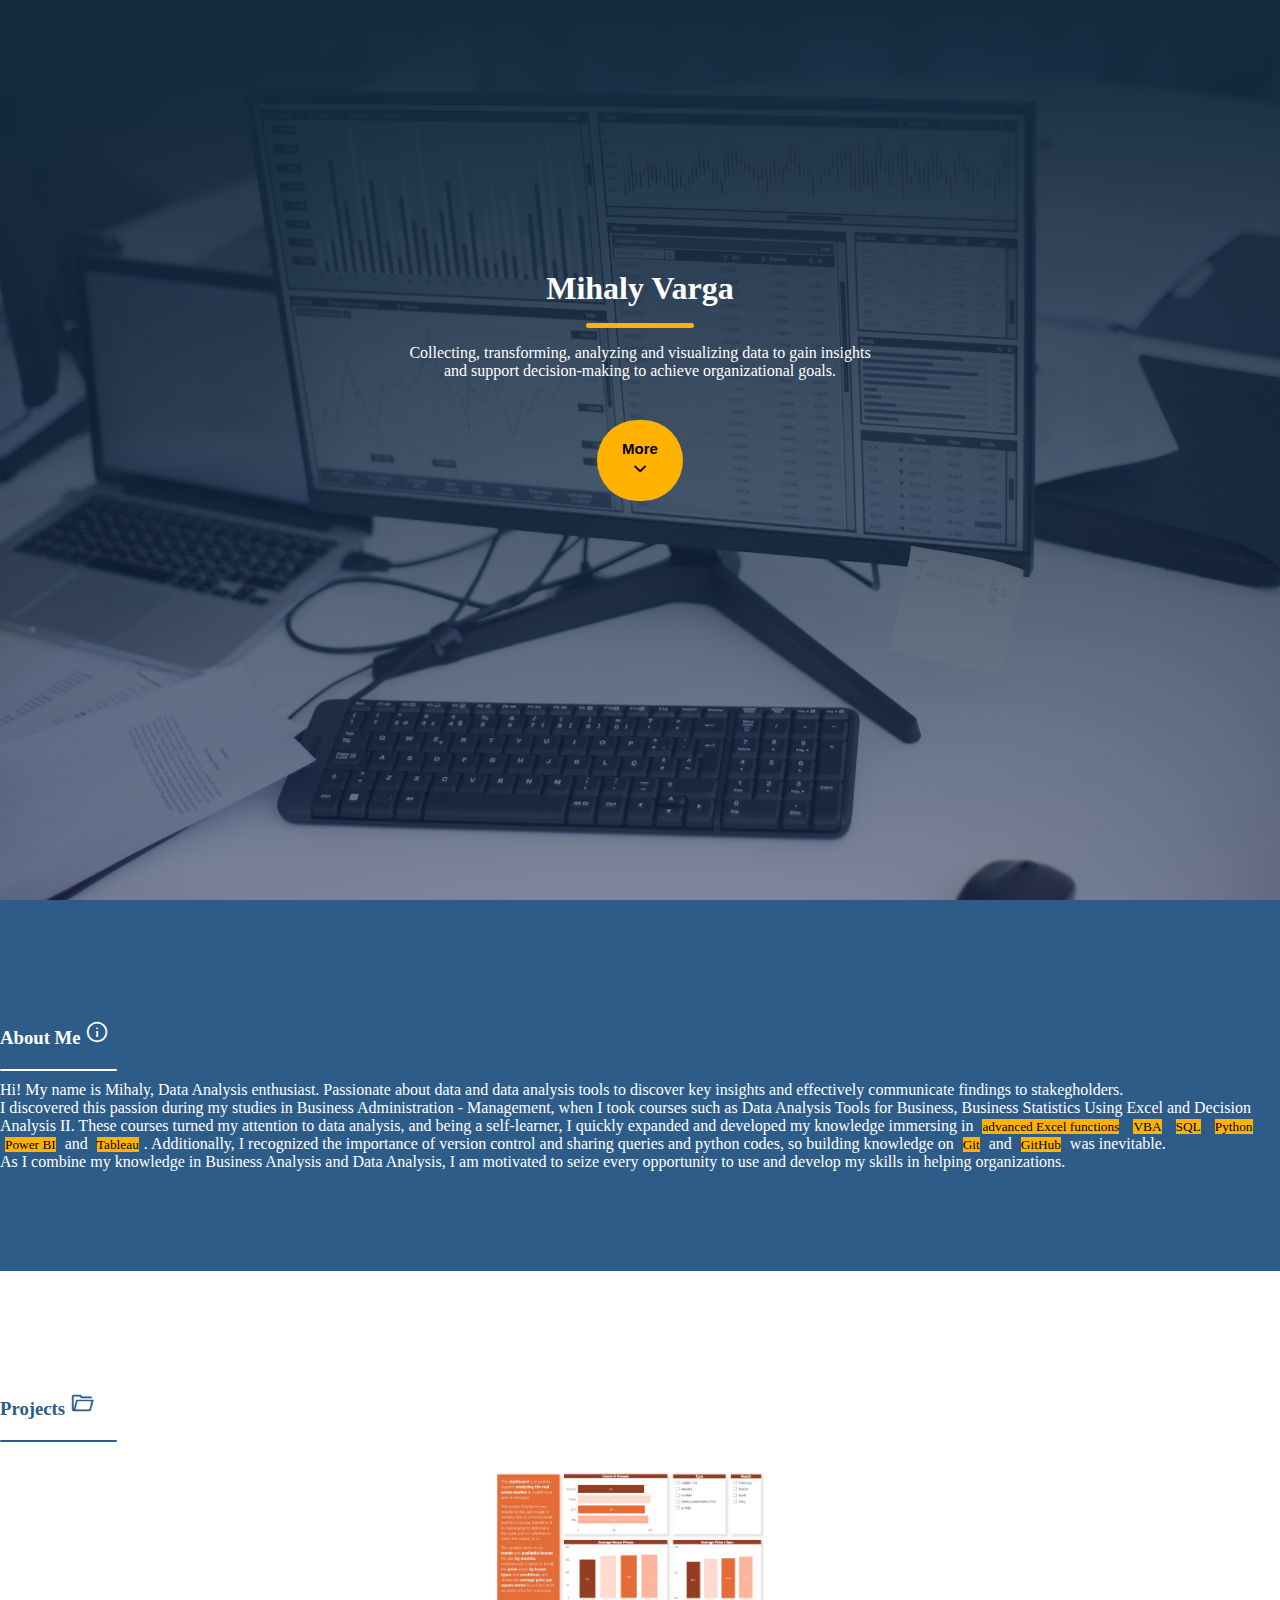
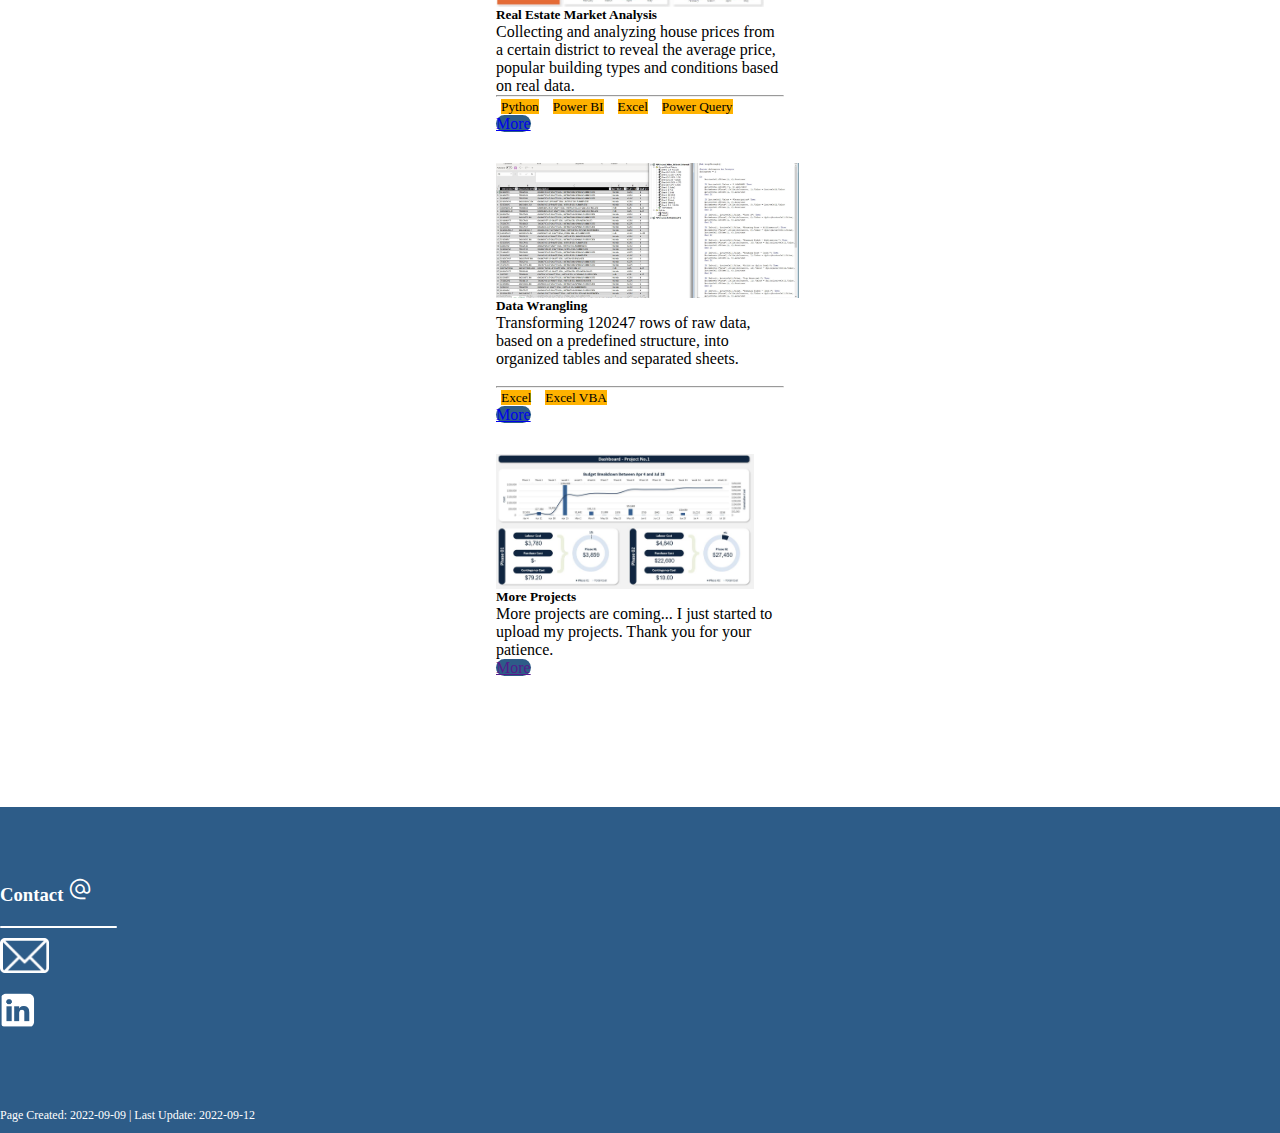
==== commit 4b5e56b5: "Contanct information change" ====
--- a/index.html
+++ b/index.html
@@ -103,7 +103,7 @@
             </div>
         </div>
         <div class="container text-center secondary_wrap">
-            <div class="row">
+            <div class="row justify-content-md-center">
                 <div class="col"><a href = "mailto: varga.mihaly87@gmail.com"><img src="resources/mail.png" alt="" class="mail" rel="noopener noreferrer"></a></div>
                 <div class="col"><a href="https://www.linkedin.com/in/mihaly-varga/" target="_blank" rel="noopener noreferrer"><img src="resources/linkedin.png" alt="" class="linkedin"></a></div>
             </div>
@@ -111,8 +111,8 @@
     </div>
     <div class="wrap4">
         <div class="container text-center">
-            <div class="row">
-                <div class="col">Page Created: 2022-09-09 | Last Update: 2022-09-12</div>
+            <div class="row justify-content-md-center">
+                <div class="col-md-12">Page Created: 2022-09-09 | Last Update: 2022-09-12</div>
             </div>
         </div>
     </div>
--- a/resources/style.css
+++ b/resources/style.css
@@ -31,6 +31,8 @@
 
 .jumbotron h4 {
     font-weight: lighter;
+    margin-left: 15px;
+    margin-right: 15px;
 }
 
 .button {
@@ -147,14 +149,16 @@
 }
 
 .secondary_wrap {
-    width: 60vh !important;
+    max-width: 20% !important;
 }
 
 .linkedin {
     width: 35px;
+    margin-bottom: 20px;
 }
 
 .mail {
+    margin-bottom: 20px;
     height: 35px;
 }
 
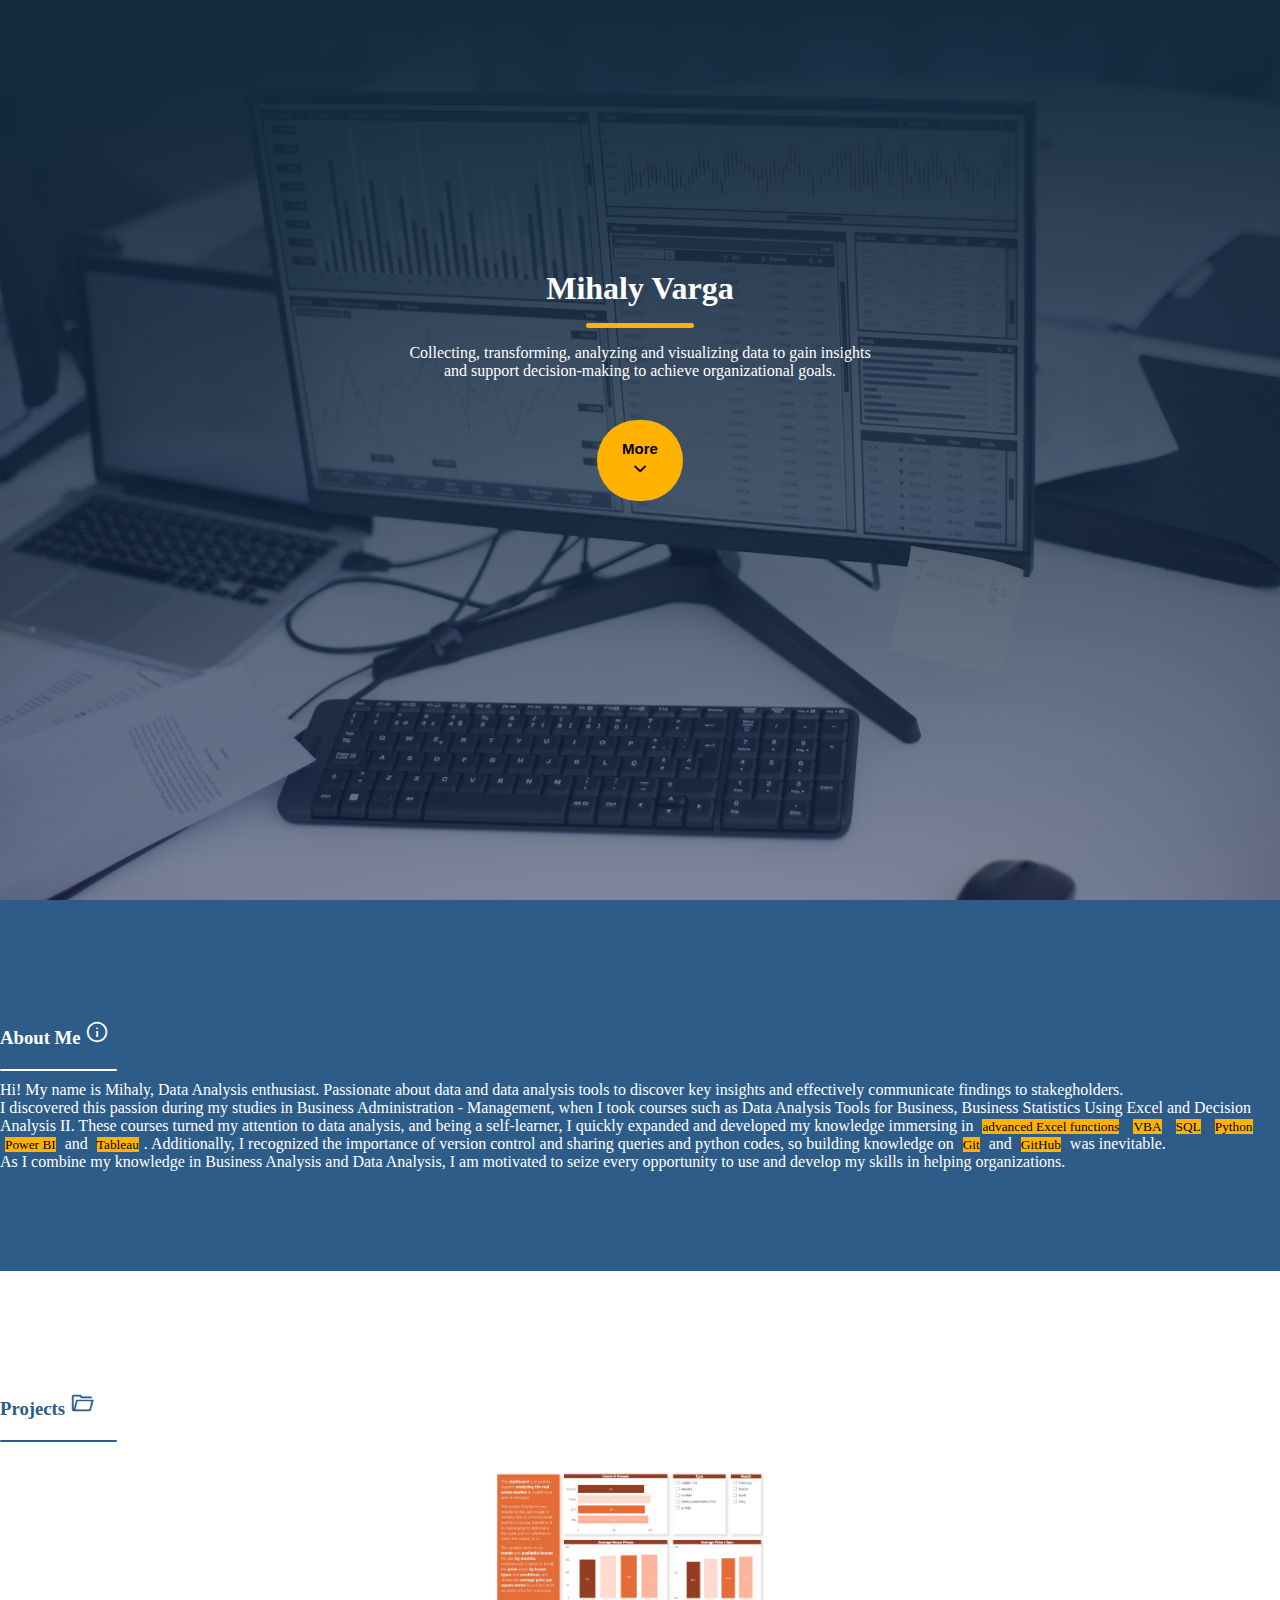
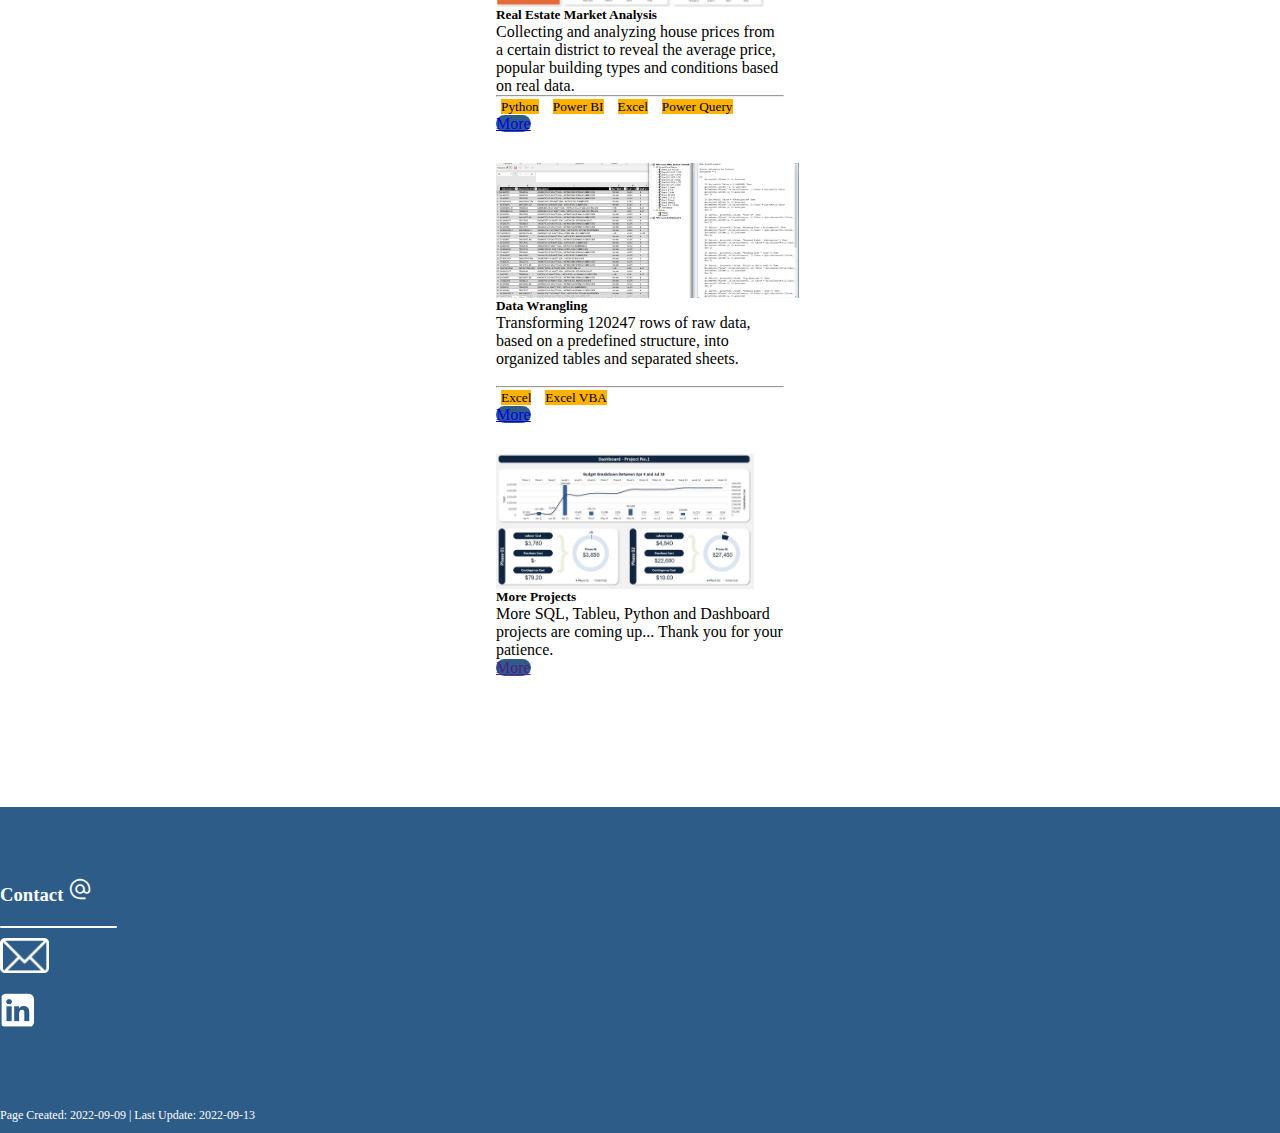
==== commit a0456eab: "Data page finished" ====
--- a/index.html
+++ b/index.html
@@ -86,7 +86,7 @@
                     <img src="resources/project3_thumbnail.JPG" class="card-img-top" alt="...">
                     <div class="card-body">
                       <h5 class="card-title">More Projects</h5>
-                      <p class="card-text">More projects are coming... I just started to upload my projects. Thank you for your patience.</p>
+                      <p class="card-text">More SQL, Tableu, Python and Dashboard projects are coming up... Thank you for your patience.</p>
                       <a href="" class="btn btn-primary">More</a>
                     </div>
                   </div>
@@ -112,7 +112,7 @@
     <div class="wrap4">
         <div class="container text-center">
             <div class="row justify-content-md-center">
-                <div class="col-md-12">Page Created: 2022-09-09 | Last Update: 2022-09-12</div>
+                <div class="col-md-12">Page Created: 2022-09-09 | Last Update: 2022-09-13</div>
             </div>
         </div>
     </div>
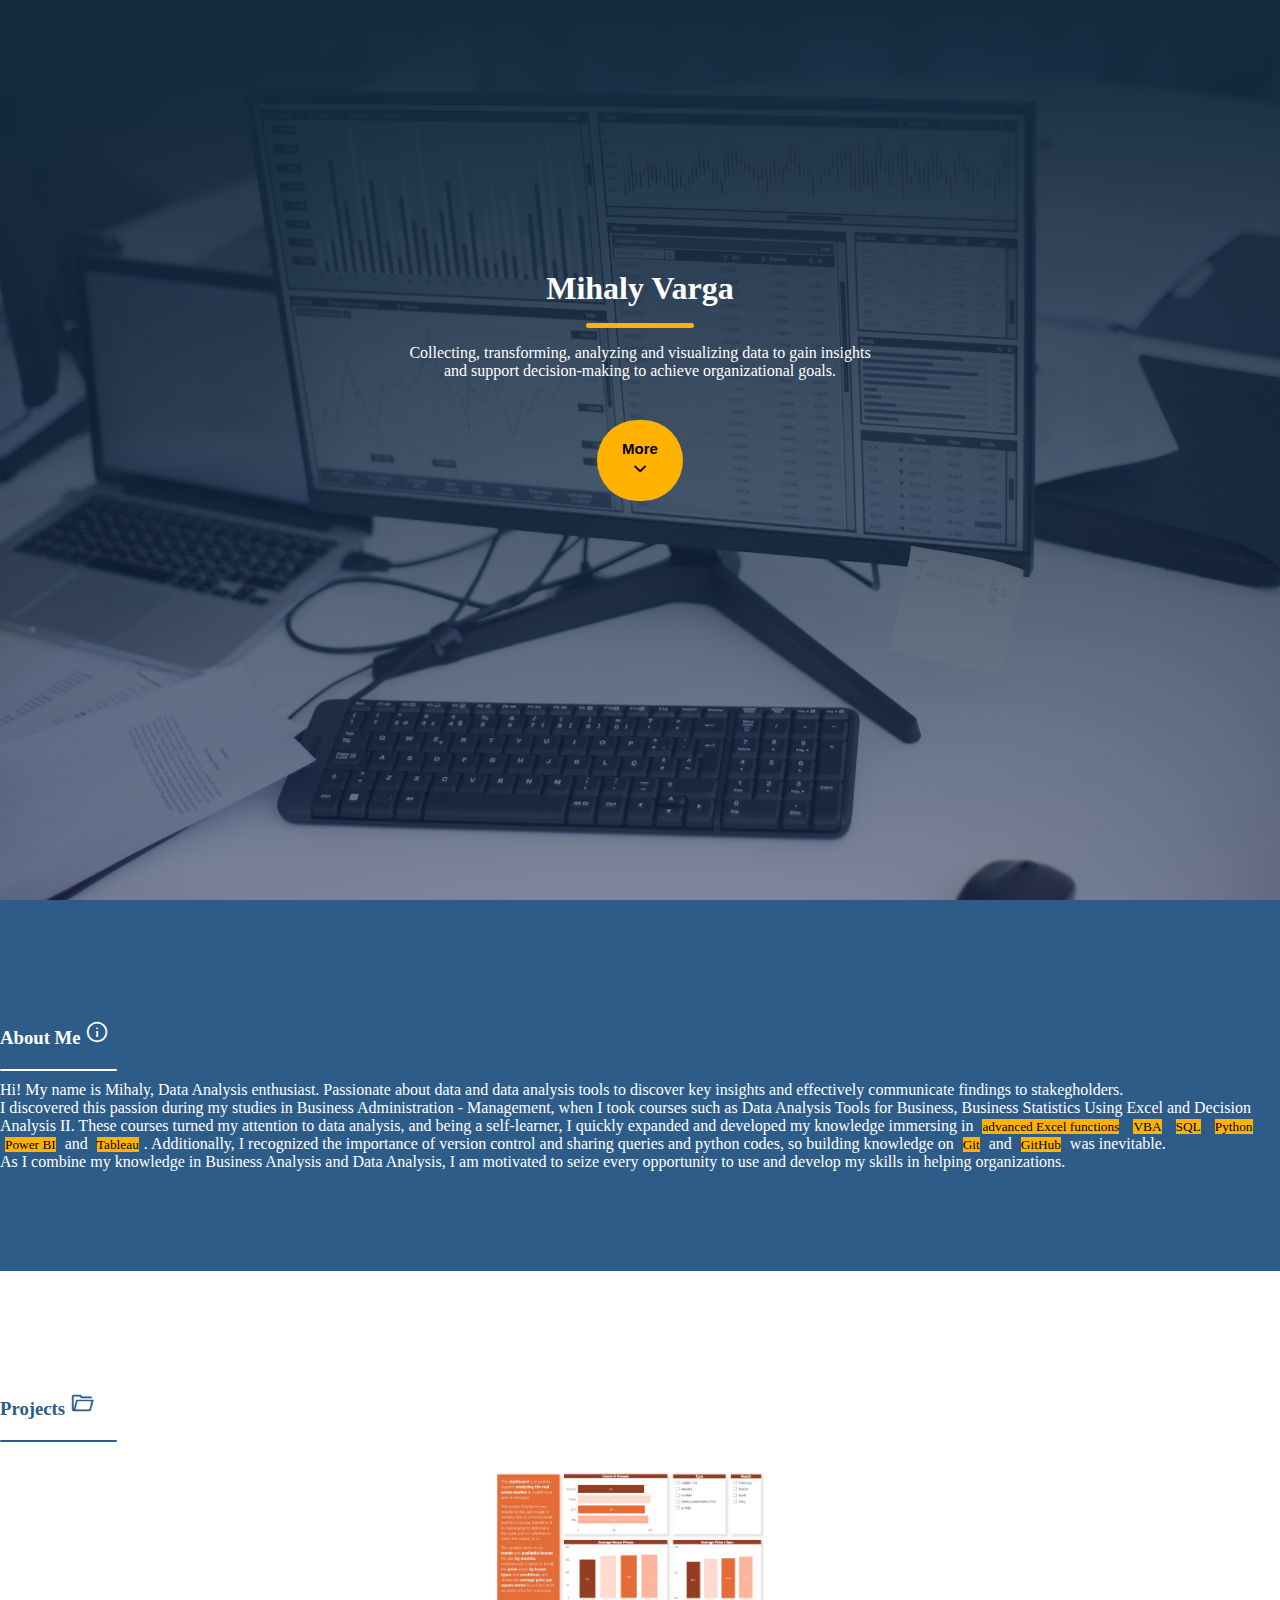
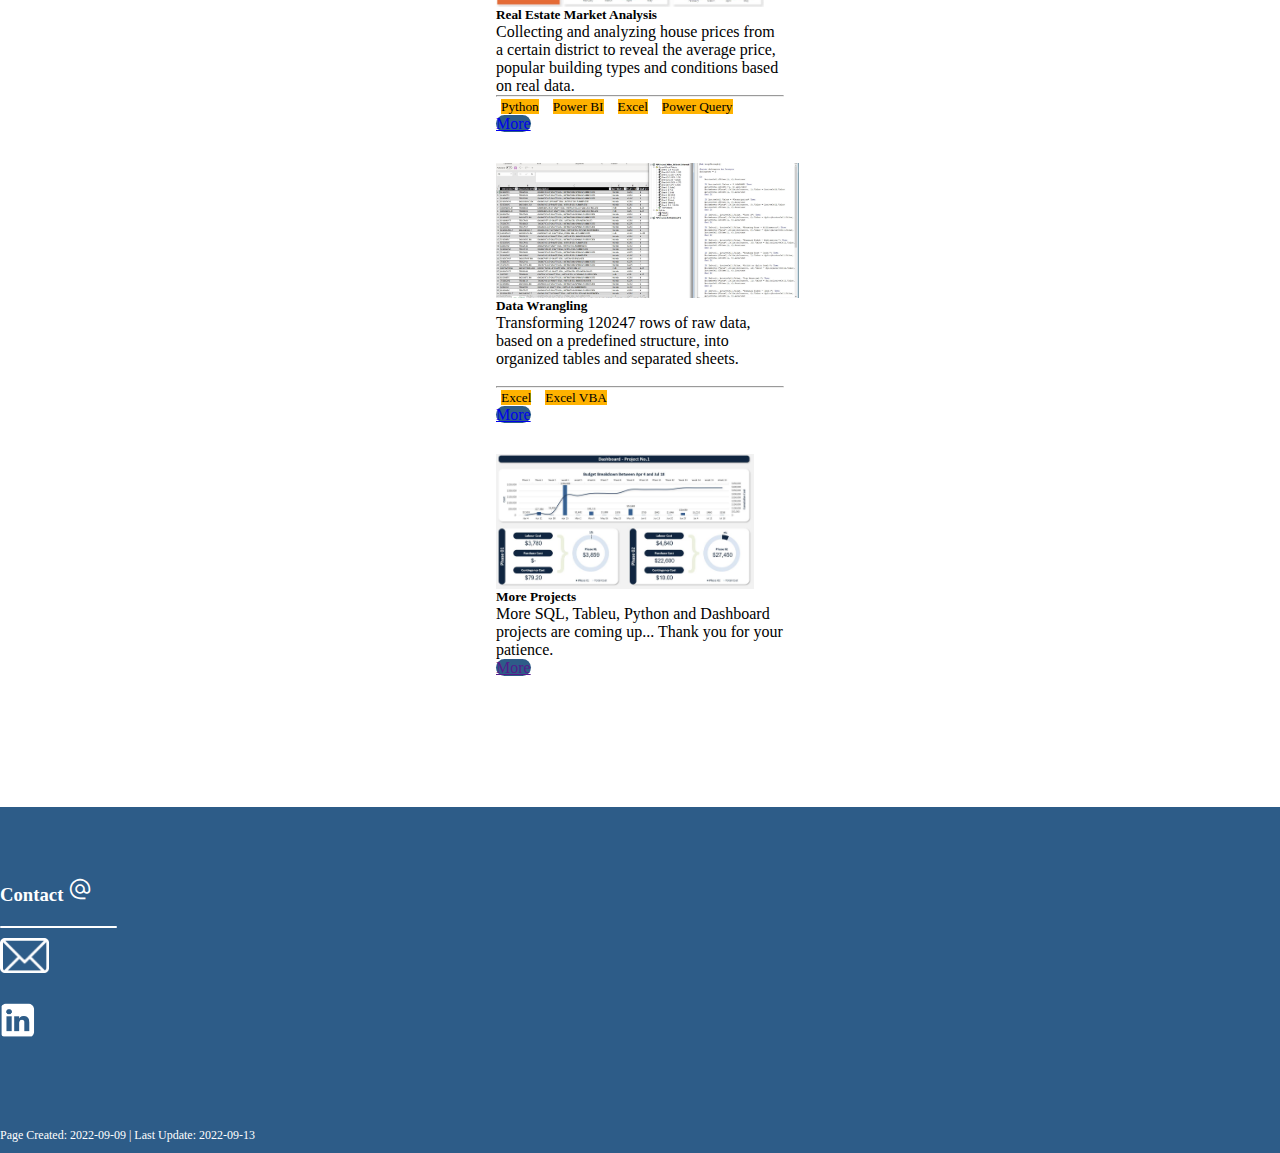
==== commit a2cd2d4d: "Projects are responsive now." ====
--- a/index.html
+++ b/index.html
@@ -52,7 +52,7 @@
             </div>
             <div class="row justify-content-md-center">
             <div class="col-md-4">
-                <div class="card" style="width: 18rem;">
+                <div class="card">
                     <img src="resources/project1_thumbnail.JPG" class="card-img-top" alt="...">
                     <div class="card-body">
                       <h5 class="card-title">Real Estate Market Analysis</h5>
@@ -68,7 +68,7 @@
                   </div>
             </div>
             <div class="col-md-4">
-                <div class="card" style="width: 18rem;">
+                <div class="card">
                     <img src="resources/project2_thumbnail.JPG" class="card-img-top" alt="...">
                     <div class="card-body">
                       <h5 class="card-title">Data Wrangling</h5>
@@ -82,7 +82,7 @@
                   </div>
             </div>
             <div class="col-md-4">
-                <div class="card" style="width: 18rem;">
+                <div class="card">
                     <img src="resources/project3_thumbnail.JPG" class="card-img-top" alt="...">
                     <div class="card-body">
                       <h5 class="card-title">More Projects</h5>
--- a/resources/style.css
+++ b/resources/style.css
@@ -121,9 +121,10 @@
 }
 
 .card {
-    margin-left: auto !important;
-    margin-right: auto !important;
     margin-bottom: 30px;
+    max-width: 18rem;
+    margin-right: auto;
+    margin-left: auto;
 }
 
 .btn {
@@ -154,11 +155,11 @@
 
 .linkedin {
     width: 35px;
-    margin-bottom: 20px;
+    margin-bottom: 30px;
 }
 
 .mail {
-    margin-bottom: 20px;
+    margin-bottom: 30px;
     height: 35px;
 }
 
